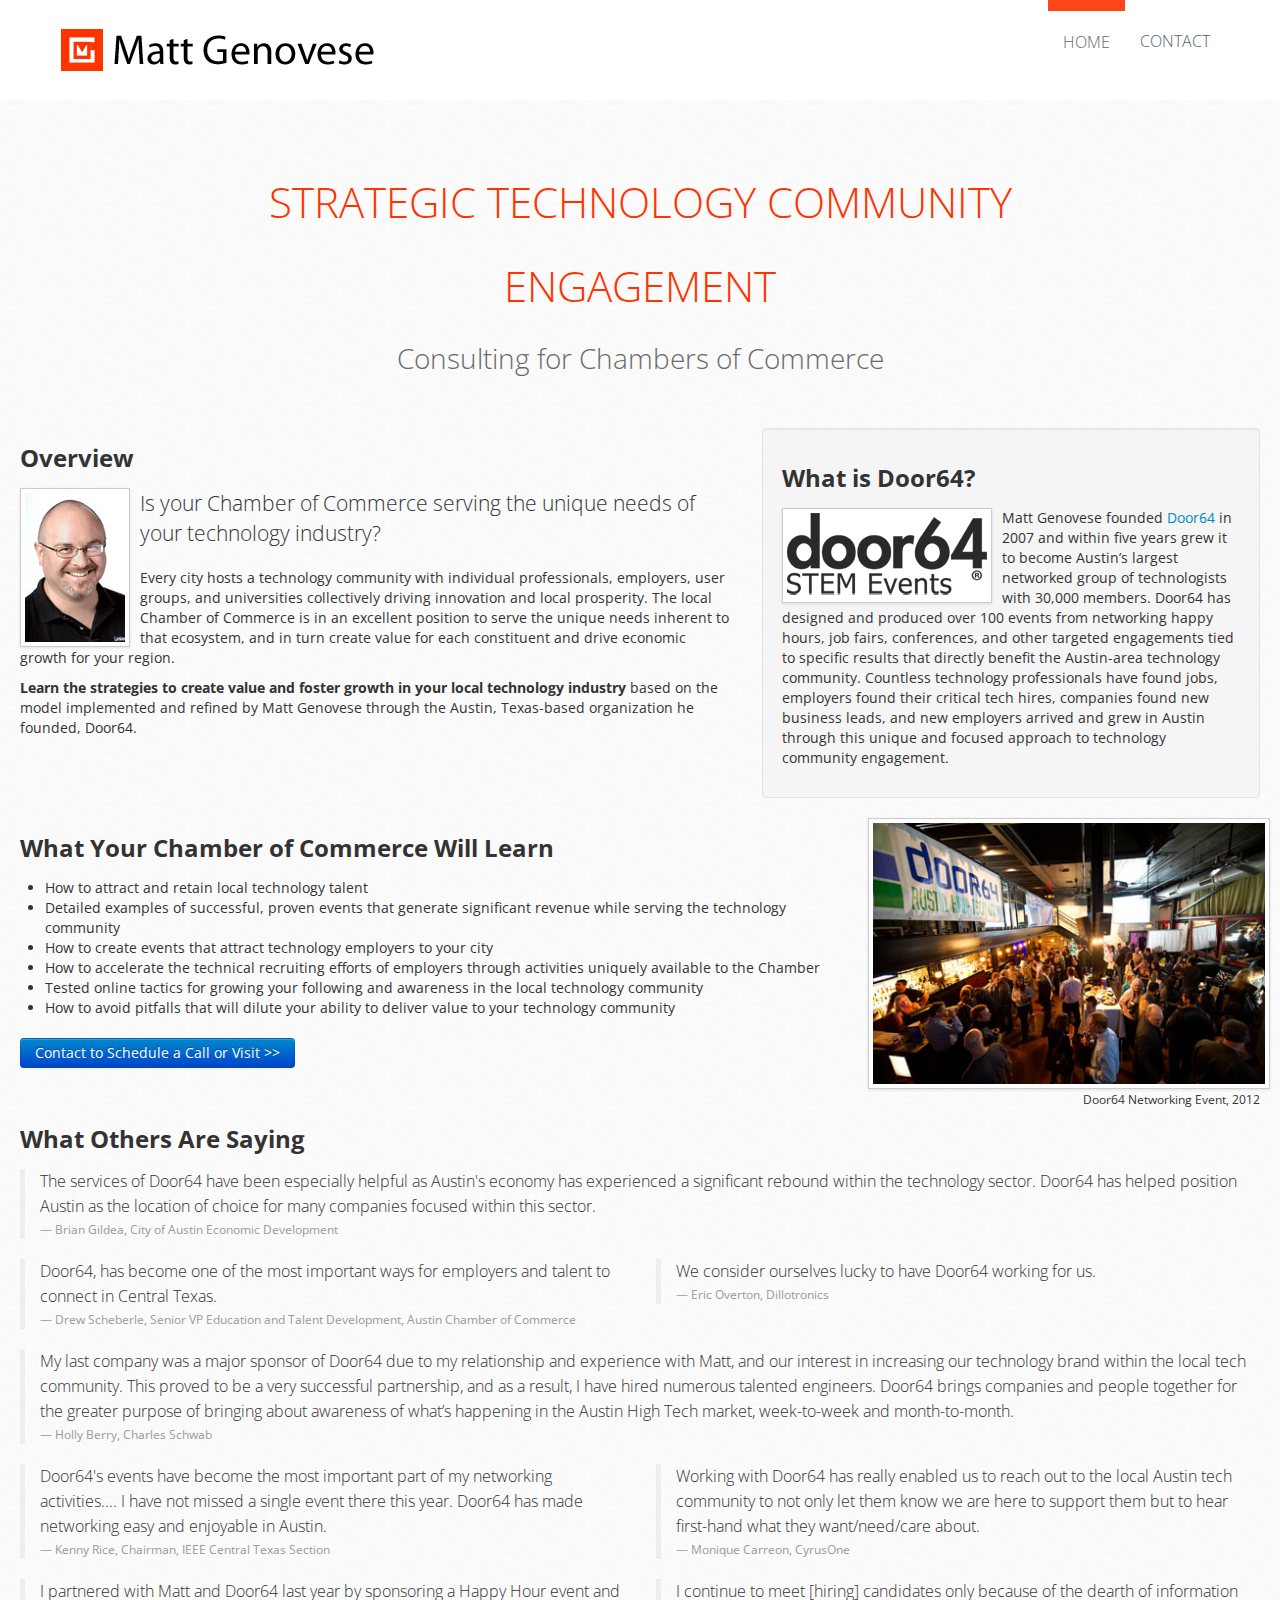
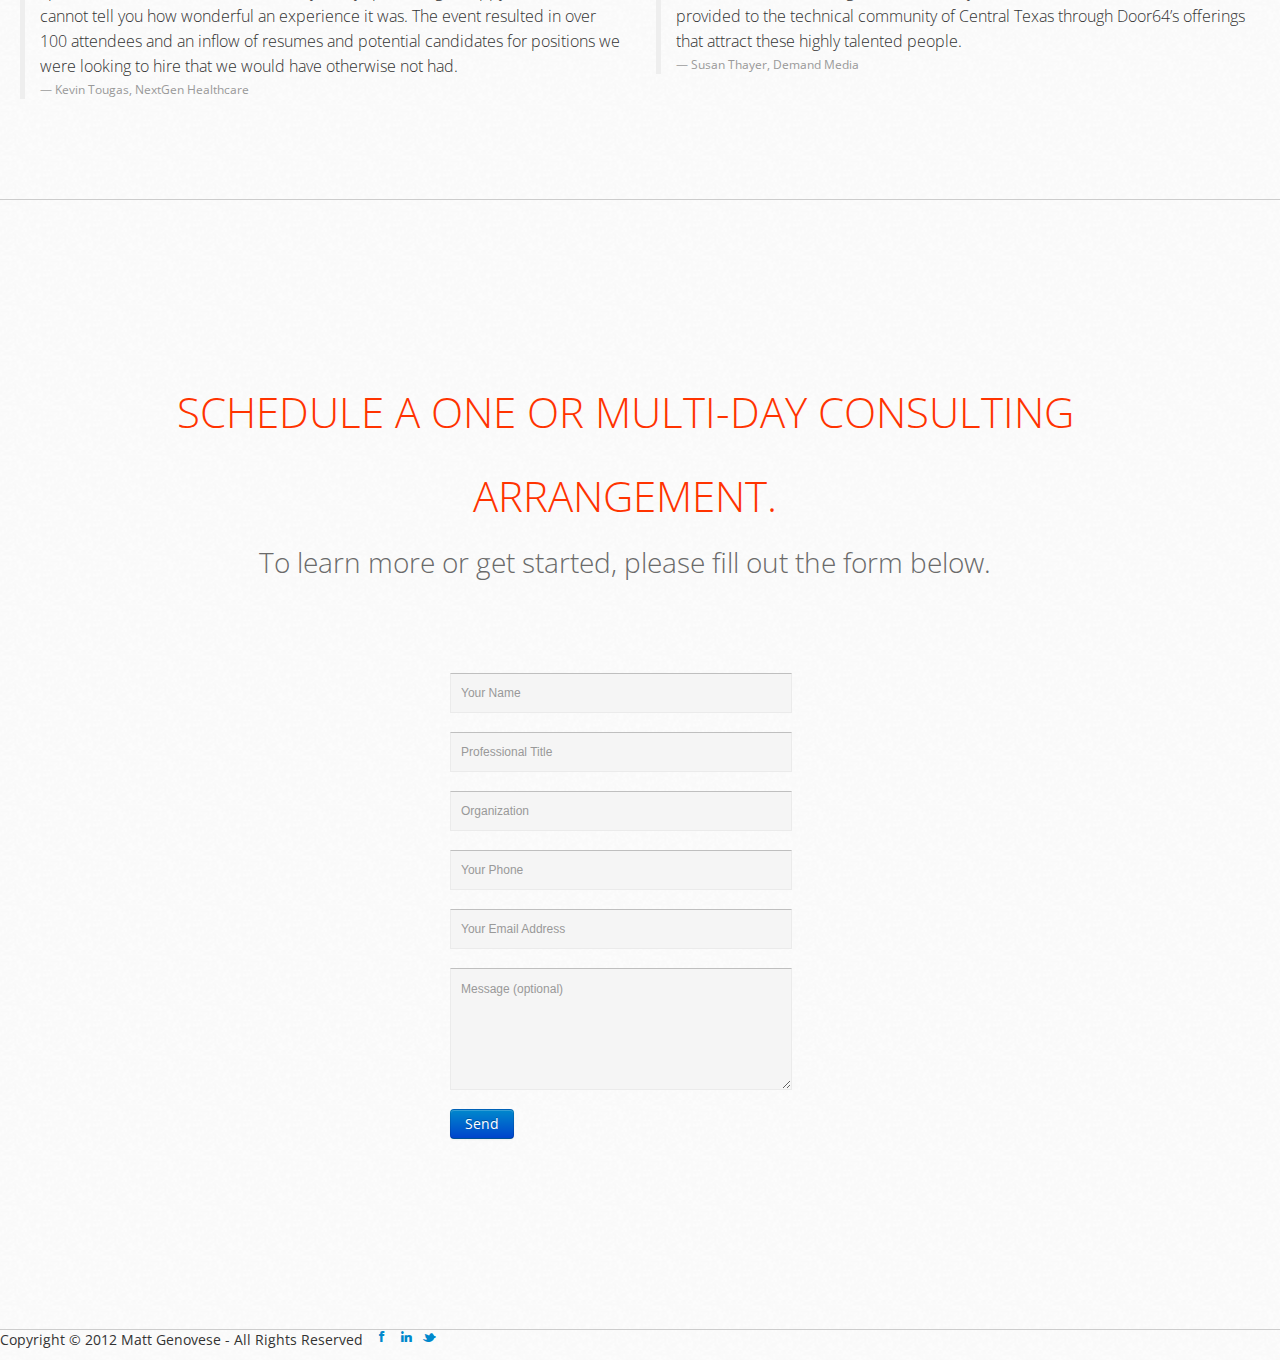
==== chamber-of-commerce-consulting.html @ 47b4c805 "Checking in all files" ====
<!DOCTYPE html>
<html lang="en">
  <head>
    <meta charset="utf-8">
    <title>Chamber of Commerce Consulting on Technology Engagement</title>
    <meta name="viewport" content="width=device-width, initial-scale=1.0">
    <meta name="description" content="Boost your Chamber of Commerce's engagement in your technology community, better serve local employers, and increase your annual revenue.">
    <meta name="author" content="Matt Genovese">
    <meta name="keywords" content="Chamber of Commerce, Consulting, Technology, Community, Speaker, Speaking">

    <!-- Le styles -->
    <link href="css/bootstrap.css" rel="stylesheet">
    <link href="css/bootstrap-responsive.css" rel="stylesheet">
    <link href="css/m-styles.min.css" rel="stylesheet">
    <link href="css/m-forms.min.css" rel="stylesheet">
    <link href="css/m-buttons.css" rel="stylesheet">
    <link href="css/custom.css" rel="stylesheet">
    <link href="css/jquery.fancybox-1.3.4.css" rel="stylesheet">  
    
    <link href='http://fonts.googleapis.com/css?family=Open+Sans:400,300' rel='stylesheet' type='text/css'>
    <link href='http://fonts.googleapis.com/css?family=Varela+Round' rel='stylesheet' type='text/css'>

    <link rel="stylesheet" href="/css/font-awesome.css">

    <!-- Le HTML5 shim, for IE6-8 support of HTML5 elements -->
    <!--[if lt IE 9]>
      <script src="http://html5shim.googlecode.com/svn/trunk/html5.js"></script>
    <![endif]-->

    <!--[if !IE]><!-->
        <link rel="stylesheet" href="css/not-ie.css" />
    <!--<![endif]-->

    <!-- Le fav and touch icons -->
    <link rel="shortcut icon" href="ico/favicon.ico">
    <link rel="apple-touch-icon-precomposed" sizes="144x144" href="ico/apple-touch-icon-144-precomposed.png">
    <link rel="apple-touch-icon-precomposed" sizes="114x114" href="ico/apple-touch-icon-114-precomposed.png">
    <link rel="apple-touch-icon-precomposed" sizes="72x72" href="ico/apple-touch-icon-72-precomposed.png">
    <link rel="apple-touch-icon-precomposed" href="ico/apple-touch-icon-57-precomposed.png">
  </head>

  <body id="home" data-spy="scroll" data-target=".navbar">

    <!-- HEADER CONTAINER -->


      <!-- CONTENT -->
   

<div class="row header">
   
  <!-- NAV --> 
  
<nav class="navbar navbar-fixed-top">
            <div class="navbar-inner">
                <div class="container">

                    <a class="btn btn-navbar m-btn blue" data-toggle="collapse" data-target=".nav-collapse">
                        <span class="icon-bar"></span>
                        <span class="icon-bar"></span>
                        <span class="icon-bar"></span>
                    </a>


                    <h1 class="brand">
                        <a href="index.html">
                            <img src="img/bootmetrologo.png" alt="Strategic Technology Community Engagement for Chambers of Commerce | Matt Genovese">
                        </a>                            
                    </h1>

                    <div class="nav-collapse">
                        <ul class="nav pull-right">
                          <li><a href="#home" class="anchorLink">Home</a></li>
                          <li><a href="#contact" class="anchorLink">Contact</a></li>
                        </ul>
                    </div>
            
                </div>
            </div>
        </nav>
  </div>



<!-- Start Section -->
        <div class="row-fluid section" id="about" style="margin-top:0px;">
          <div class="container-fluid"> 
            <div class="explain">

              <h2>Strategic Technology Community Engagement</h2>
              <p class="intro">Consulting for Chambers of Commerce</p>
              <div class="row-fluid"> 
              <div class="span7">
                <h3>Overview</h3>

                <img class="img-polaroid" style="float: left; margin-right: 10px;" src="/files/headshot_100w.jpg"/>
                <p class="lead">Is your Chamber of Commerce serving the unique needs of your technology industry?</p>
                <p>Every city hosts a technology community with individual professionals, employers, user groups, and universities collectively driving innovation and local prosperity. The local Chamber of Commerce is in an excellent position to serve the unique needs inherent to that ecosystem, and in turn create value for each constituent and drive economic growth for your region.</p>
                <p><strong>Learn the strategies to create value and foster growth in your local technology industry</strong> based on the model implemented and refined by Matt Genovese through the Austin, Texas-based organization he founded, Door64.</p>
                <div style="clear:both;"></div>
              </div>
              <div class="well span5">
                <h3>What is Door64?</h3>
                <a href="http://door64.com" target="_blank"><img class="img-polaroid" style="float: left; margin-right: 10px;" src="/files/door64_200w.png" alt="Door64 STEM Events"/></a>
                <p>Matt Genovese founded <a href="http://door64.com" target="_blank">Door64</a> in 2007 and within five years grew it to become Austin’s largest networked group of technologists with 30,000 members.  Door64 has designed and produced over 100 events from networking happy hours, job fairs, conferences, and other targeted engagements tied to specific results that directly benefit the Austin-area technology community.  Countless technology professionals have found jobs, employers found their critical tech hires, companies found new business leads, and new employers arrived and grew in Austin through this unique and focused approach to technology community engagement.</p>
              <div style="clear:both;"></div>
              </div>
              </div>

              <div class="row-fluid"> 
              <div class="span8">
                <h3>What Your Chamber of Commerce Will Learn</h3>
                <p>
                <ul>
                  <li>How to attract and retain local technology talent</li>
                  <li>Detailed examples of successful, proven events that generate significant revenue while serving the technology community</li>
                  <li>How to create events that attract technology employers to your city</li>
                  <li>How to accelerate the technical recruiting efforts of employers through activities uniquely available to the Chamber</li>
                  <li>Tested online tactics for growing your following and awareness in the local technology community</li>
                  <li>How to avoid pitfalls that will dilute your ability to deliver value to your technology community</li>
                </ul>
                </p>

                <p style="margin-top: 20px;">
                  <a class="btn btn-primary" href="#contact">Contact to Schedule a Call or Visit >></a>
                </p>


              </div>

              <div class="span4">
                <img class="img-polaroid" src="/files/hh1_400w.jpg"/>
                <small class="pull-right">Door64 Networking Event, 2012</small>
              </div>
              </div><!--Row Fluid--> 
              
              <h3>What Others Are Saying</h3>

              <div class="row-fluid">
              <div class="span12">
                 <blockquote><p>The services of Door64 have been especially helpful as Austin's economy has experienced a significant rebound within the technology sector. Door64 has helped position Austin as the location of choice for many companies focused within this sector.</p>
                <small>Brian Gildea, City of Austin Economic Development</small>
              </blockquote>
              </div>
              </div><!--Row Fluid-->

              <div class="row-fluid"> 
              <div class="span6">
                <blockquote><p>Door64, has become one of the most important ways for employers and talent to connect in Central Texas.</p>
                <small>Drew Scheberle, Senior VP Education and Talent Development, Austin Chamber of Commerce</small>
                </blockquote>
              </div>
              <div class="span6">
                <blockquote><p>We consider ourselves lucky to have Door64 working for us.</p>
                <small>Eric Overton, Dillotronics</small>
                </blockquote>
              </div>
              </div><!--Row Fluid--> 

              <div class="row-fluid">
              <div class="span12">
                <blockquote>
                <p>My last company was a major sponsor of Door64 due to my relationship and experience with Matt, and our interest in increasing our technology brand within the local tech community. This proved to be a very successful partnership, and as a result, I have hired numerous talented engineers. Door64 brings companies and people together for the greater purpose of bringing about awareness of what’s happening in the Austin High Tech market, week-to-week and month-to-month.</p>
                <small>Holly Berry,  Charles Schwab</small>
                </blockquote>
              </div>
              </div><!--Row Fluid-->

              <div class="row-fluid">
              <div class="span6">
                <blockquote>
                <p>Door64's events have become the most important part of my networking activities....  I have not missed a single event there this year.  Door64 has made networking easy and enjoyable in Austin.</p>          
                <small>Kenny Rice, Chairman, IEEE Central Texas Section</small>
                </blockquote>
              </div>
              <div class="span6"> 
                <blockquote>
                <p>Working with Door64 has really enabled us to reach out to the local Austin tech community to not only let them know we are here to support them but to hear first-hand what they want/need/care about.</p>
                <small>Monique Carreon, CyrusOne</small> 
                </blockquote>
              </div>
              </div><!--Row Fluid-->
               
              <div class="row-fluid">
              <div class="span6">
                <blockquote>
                <p>I partnered with Matt and Door64 last year by sponsoring a Happy Hour event and cannot tell you how wonderful an experience it was.  The event resulted in over 100 attendees and an inflow of resumes and potential candidates for positions we were looking to hire that we would have otherwise not had.</p>
                <small>Kevin Tougas, NextGen Healthcare</small>
                </blockquote>
              </div>
              <div class="span6">
                <blockquote>
                <p>I continue to meet [hiring] candidates only because of the dearth of information provided to the technical community of Central Texas through Door64’s offerings that attract these highly talented people.</p>
                <small>Susan Thayer, Demand Media</small>
                </blockquote>
              </div>
              </div><!--Row Fluid-->
 
          </div>
        </div>
      </div>
            
    <!-- CONTACT -->

     <div class="row section" id="contact">
    <!-- MAP ############################################### -->
    
    <div>  
    <div class="container">
      <h2>Schedule a one or multi-day consulting arrangement.</h2>
      <p class="intro">To learn more or get started, please fill out the form below.</p>
    </div>
    
    </div> <!-- /contact -->  

    <!-- /MAP ############################################### -->
    <div id="form">
    
      <div class="container" style="width: 350px; margin-left:auto; margin-right:auto;">
    
        <div class="row">        
            <div class="span8" >
            <!--<h3>Please fill out the form below.</h3>-->
            <!--<p>You will be contacted shortly to discuss.</p>-->
            
    
            <form id="contact-form" name="htmlform" method="post" action="html_chamber_contact.php">
                               
            <fieldset>
            <div class="row"> 
                        <div class="holder span8"><div class="message"><div class="top"></div>
                        <div class="contents"><div id="alert"></div></div>
                        <div class="bottom"></div></div></div>
                        <div class="field span8">
                          <div class="IElabel"><small>Your Name</small></div>
                          <input type="text" value="" class="input-text m-wrap m-ctrl-large" id="name" name="name" placeholder="Your Name"/></div>
                        <div class="field span8">
                          <div class="IElabel"><small>Professional Title</small></div>
                          <input type="text" value="" class="input-text m-wrap m-ctrl-large" id="title" name="title" placeholder="Professional Title"/></div>
                        <div class="field span8">
                          <div class="IElabel"><small>Organization</small></div>
                          <input type="text" value="" class="input-text m-wrap m-ctrl-large" id="org" name="org" placeholder="Organization"/></div>
                        <div class="field span8">
                          <div class="IElabel"><small>Your Phone</small></div>
                          <input type="text" value="" class="input-text m-wrap m-ctrl-large" id="phone" name="phone" placeholder="Your Phone"/></div>
                        <div class="field span8">
                          <div class="IElabel"><small>Your Email Address</small></div>
                          <input type="text" value="" class="input-text m-wrap m-ctrl-large" id="email" name="email"  placeholder="Your Email Address" />
                        </div>
                        <div class="field span8">
                        <div class="IElabel"><small>Message (optional)</small></div>
                        <textarea placeholder="Message (optional)" class="input-textarea m-wrap m-ctrl-large" id="message" name="message"></textarea>
                        </div>
                        <input type="text" value="" id="phone_alt" name="phone_alt" style="display:none;" />
                        <div class="field span8">
                        <input type="submit" class="btn btn-primary" value="Send" /></div>
                      </div>
                    </fieldset>
                    </form>
          </div>
         
<!-- 
          <div class="span3 offset1" >
            <h3>Contact info</h3>

              <p>121 North Avenue<br>
                Burlington, VT<br>
                05454
                Phone: (123) 456-7890<br>
                Fax: (123) 456-7890<br>
                Email: email@address.com<br>
                Web: companyname.com</p>
            
          </div>
-->
          
          
        </div>    
    
             
      </div> <!-- /container -->
    
    </div> <!-- /form  -->  

    <!-- /CONTACT FORM  ############################################### -->

  </div> <!-- /container -->

<footer class="footer">
<p>Copyright &copy; 2012 Matt Genovese - All Rights Reserved &nbsp;&nbsp;
  <a href="http://facebook.com/mgenovese" target="_blank"><i class="icon-facebook "></i></a>&nbsp;
  <a href="http://www.linkedin.com/in//mgenovese" target="_blank"><i class="icon-linkedin"></i></a>&nbsp;
  <a href="http://twitter.com/mgenovese" target="_blank"><i class="icon-twitter"></i></a>&nbsp;
</p>
</footer>

    
<script type="text/javascript">

  var _gaq = _gaq || [];
  _gaq.push(['_setAccount', 'UA-36512332-1']);
  _gaq.push(['_trackPageview']);

  (function() {
    var ga = document.createElement('script'); ga.type = 'text/javascript'; ga.async = true;
    ga.src = ('https:' == document.location.protocol ? 'https://ssl' : 'http://www') + '.google-analytics.com/ga.js';
    var s = document.getElementsByTagName('script')[0]; s.parentNode.insertBefore(ga, s);
  })();

</script>

</body>


  <!-- Le javascript
    ================================================== -->
    <!-- Placed at the end of the document so the pages load faster -->


  <script src="js/jquery.js"></script>
  
  <script src="js/jquery.mousewheel-3.0.4.pack.js"></script>
  <script src="js/jquery.gmap.js"></script>
  <script type="text/javascript" src="http://maps.google.com/maps/api/js?sensor=false"></script>
  <script src="js/jquery.form.js"></script>   
  <script src="js/custom.js"></script>
  <script src="js/jquery.isotope.min.js"></script> 
  <script src="js/bootstrap-scrollspy.js"></script>
  <script src="js/anchor.js" type="text/javascript"></script>
  <script src="js/bootstrap.js"></script>



     <!-- MAP -->

   <script type="text/javascript">
  $(document).ready(function(){
    $("#map").gMap({ controls: false,
                      scrollwheel: false,
                          draggable: true,
                      markers: [{ latitude: 44.47698,
                                  longitude: 1006.8,
                                  icon: { image: "img/pin.png",
                                          iconsize: [32, 47],
                                          iconanchor: [32,47],
                                          infowindowanchor: [12, 0] } }
                                ],
                      icon: { image: "img/pin.png", 
                              iconsize: [26, 46],
                              iconanchor: [12, 46],
                              infowindowanchor: [12, 0] },
                      latitude: 44.47698,
                      longitude: 1006.8,
                      zoom: 15, });
  });
  </script>
</html>
---- css/m-styles.min.css ----
/*!
 * CSS3 Microsoft Metro Buttons
 * Inspired by Tim O'Donnell's CSS3 Google Buttons, Twitter Bootstrap, and Microsoft. Icons from glyphicons.com and Syncfusion's Metro Studio.
 * I do not claim ownership on the origin of design and icons.
 * Built by Ace Subido (http://github.com/ace-subido)
 */article,aside,details,figcaption,figure,footer,header,hgroup,nav,section{display:block}audio,canvas,video{display:inline-block;*display:inline;*zoom:1}audio:not([controls]){display:none}html{font-size:100%;-webkit-text-size-adjust:100%;-ms-text-size-adjust:100%}a:focus{outline:thin dotted;outline:5px auto -webkit-focus-ring-color;outline-offset:-2px}a:hover,a:active{outline:0}sub,sup{position:relative;font-size:75%;line-height:0;vertical-align:baseline}sup{top:-0.5em}sub{bottom:-0.25em}img{max-width:100%;height:auto;border:0;-ms-interpolation-mode:bicubic}button,input,select,textarea{margin:0;font-size:100%}button,input{*overflow:visible;line-height:normal}button::-moz-focus-inner,input::-moz-focus-inner{padding:0;border:0}button,input[type="button"],input[type="reset"],input[type="submit"]{cursor:pointer;-webkit-appearance:button;-moz-appearance:none}@-moz-document url-prefix(){button,input[type="button"],input[type="reset"],input[type="submit"]{cursor:pointer;padding:6px 14px}}input[type="search"]{-webkit-appearance:textfield;-webkit-box-sizing:content-box;-moz-box-sizing:content-box;box-sizing:content-box}input[type="search"]::-webkit-search-decoration,input[type="search"]::-webkit-search-cancel-button{-webkit-appearance:none}textarea{overflow:auto;vertical-align:top}.dropdown{position:relative}.dropdown-toggle{*margin-bottom:-3px}.dropdown-toggle:active,.open .dropdown-toggle{outline:0}.caret{display:inline-block;width:0;height:0;text-indent:-99999px;*text-indent:0;vertical-align:top;margin-top:5px;margin-left:2px;margin-right:2px;border-left:4px solid transparent;border-right:4px solid transparent;border-top:4px solid black;opacity:.5;filter:alpha(opacity=50);content:"\2193"}.caret.white{border-left:4px solid transparent;border-right:4px solid transparent;border-top:4px solid white;opacity:.95;filter:alpha(opacity=95)}.dropdown .caret{margin-top:8px;margin-left:2px}.dropdown:hover .caret,.open.dropdown .caret{opacity:1;filter:alpha(opacity=100)}.m-dropdown-menu{position:absolute;top:98%;left:0;z-index:1000;float:left;display:none;min-width:225px;max-width:225px;padding:0 0 6px 0;margin:0;list-style:none;background-color:white;-webkit-box-shadow:0 1px 8px rgba(0,0,0,0.1);-moz-box-shadow:0 1px 8px rgba(0,0,0,0.1);box-shadow:0 1px 8px rgba(0,0,0,0.1);font-size:14px;font-family:"Segoe UI",Helvetica,Arial,sans-serif;border:1px solid #eee}.m-dropdown-menu.bottom-up{top:auto;bottom:100%;margin-bottom:2px}.m-dropdown-menu .divider{border-top:1px solid #ebebeb;margin-top:9px;margin-bottom:10px;padding:0;cursor:default}.m-dropdown-menu a{position:relative;padding:6px 0 6px 30px;color:#333;text-decoration:none;display:block;clear:both;font-weight:normal;line-height:18px;white-space:nowrap}.m-dropdown-menu a [class^="icon-"]{position:absolute;left:7px;top:9px}.m-dropdown-menu li>a:hover,.m-dropdown-menu .active>a,.m-dropdown-menu .active>a:hover{text-decoration:none;background-color:#eee}.dropdown.open{*z-index:1000}.dropdown.open .dropdown-toggle{color:#08c;background:#ccc;background:rgba(0,0,0,0.3)}.dropdown.open .m-dropdown-menu{display:block}.m-btn{position:relative;display:inline-block;overflow:visible;margin:0;padding:10px 14px;margin-top:8px;cursor:pointer;outline:0;border:0;background-color:#eee;background-image:-moz-linear-gradient(top,#eee,#eee);background-image:-ms-linear-gradient(top,#eee,#eee);background-image:-webkit-gradient(linear,0 0,0 100%,from(#eee),to(#eee));background-image:-webkit-linear-gradient(top,#eee,#eee);background-image:-o-linear-gradient(top,#eee,#eee);background-image:linear-gradient(top,#eee,#eee);background-repeat:repeat-x;filter:progid:DXImageTransform.Microsoft.gradient(startColorstr='#eeeeee',endColorstr='#eeeeee',GradientType=0);-webkit-background-clip:padding;-moz-background-clip:padding;background-clip:padding;zoom:1;z-index:1;*display:inline;font-family:"Segoe UI",Helvetica,Arial,sans-serif;font-size:14px;line-height:14px;color:#333;min-width:42px;text-shadow:#fff 0 1px 0;text-align:center;text-decoration:none;white-space:nowrap;vertical-align:inherit}.m-btn:hover,.m-btn:focus,.m-btn:active,.m-btn.active{color:#333;text-decoration:none;background-color:#dcdcdc;background-image:-moz-linear-gradient(top,#dcdcdc,#dcdcdc);background-image:-ms-linear-gradient(top,#dcdcdc,#dcdcdc);background-image:-webkit-gradient(linear,0 0,0 100%,from(#dcdcdc),to(#dcdcdc));background-image:-webkit-linear-gradient(top,#dcdcdc,#dcdcdc);background-image:-o-linear-gradient(top,#dcdcdc,#dcdcdc);background-image:linear-gradient(top,#dcdcdc,#dcdcdc);background-repeat:repeat-x;filter:progid:DXImageTransform.Microsoft.gradient(startColorstr='#dcdcdc',endColorstr='#dcdcdc',GradientType=0);z-index:100;outline:0}.m-btn:active,.m-btn.active{background-color:#eee;background-image:-moz-linear-gradient(top,#eee,#dcdcdc);background-image:-ms-linear-gradient(top,#eee,#dcdcdc);background-image:-webkit-gradient(linear,0 0,0 100%,from(#eee),to(#dcdcdc));background-image:-webkit-linear-gradient(top,#eee,#dcdcdc);background-image:-o-linear-gradient(top,#eee,#dcdcdc);background-image:linear-gradient(top,#eee,#dcdcdc);background-repeat:repeat-x;-webkit-box-shadow:inset 0 1px 8px rgba(0,0,0,0.25);-moz-box-shadow:inset 0 1px 8px rgba(0,0,0,0.25);box-shadow:inset 0 1px 8px rgba(0,0,0,0.25);filter:progid:DXImageTransform.Microsoft.gradient(startColorstr='#eeeeee',endColorstr='#dcdcdc',GradientType=0)}.m-btn:focus{border-color:#4d90fe}.m-btn::-moz-focus-inner{padding:0;border:0}.m-btn.red-stripe{border-left:3px solid #d84a38}.m-btn.blue-stripe{border-left:3px solid #4d90fe}.m-btn.purple-stripe{border-left:3px solid #852b99}.m-btn.green-stripe{border-left:3px solid #35aa47}.m-btn.red:active,.m-btn.red.active,.m-btn.red.disabled,.m-btn.red[disabled],.m-btn.blue:active,.m-btn.blue.active,.m-btn.blue.disabled,.m-btn.blue[disabled],.m-btn.purple:active,.m-btn.purple.active,.m-btn.purple.disabled,.m-btn.purple[disabled],.m-btn.green:active,.m-btn.green.active,.m-btn.green.disabled,.m-btn.green[disabled]{-webkit-box-shadow:inset 0 1px 8px rgba(0,0,0,0.25);-moz-box-shadow:inset 0 1px 8px rgba(0,0,0,0.25);box-shadow:inset 0 1px 8px rgba(0,0,0,0.25);color:white!important}.m-btn.red.disabled,.m-btn.red[disabled],.m-btn.blue.disabled,.m-btn.blue[disabled],.m-btn.purple.disabled,.m-btn.purple[disabled],.m-btn.green.disabled,.m-btn.green[disabled]{opacity:.7}.m-btn.red{color:white;text-shadow:none;background-color:#d84a38;background-image:-moz-linear-gradient(top,#dd4b39,#d14836);background-image:-ms-linear-gradient(top,#dd4b39,#d14836);background-image:-webkit-gradient(linear,0 0,0 100%,from(#dd4b39),to(#d14836));background-image:-webkit-linear-gradient(top,#dd4b39,#d14836);background-image:-o-linear-gradient(top,#dd4b39,#d14836);background-image:linear-gradient(top,#dd4b39,#d14836);background-repeat:repeat-x;filter:progid:DXImageTransform.Microsoft.gradient(startColorstr='#dd4b39',endColorstr='#d14836',GradientType=0)}.m-btn.red:hover,.m-btn.red:focus,.m-btn.red:active,.m-btn.red.active,.m-btn.red[disabled],.m-btn.red.disabled{background-color:#c53727;background-image:-moz-linear-gradient(top,#c53727,#c53727);background-image:-ms-linear-gradient(top,#c53727,#c53727);background-image:-webkit-gradient(linear,0 0,0 100%,from(#c53727),to(#c53727));background-image:-webkit-linear-gradient(top,#c53727,#c53727);background-image:-o-linear-gradient(top,#c53727,#c53727);background-image:linear-gradient(top,#c53727,#c53727);background-repeat:repeat-x;filter:progid:DXImageTransform.Microsoft.gradient(startColorstr='#c53727',endColorstr='#c53727',GradientType=0)}.m-btn.red:active,.m-btn.red.active{background-color:#dd4b39;background-image:-moz-linear-gradient(top,#dd4b39,#c53727);background-image:-ms-linear-gradient(top,#dd4b39,#c53727);background-image:-webkit-gradient(linear,0 0,0 100%,from(#dd4b39),to(#c53727));background-image:-webkit-linear-gradient(top,#dd4b39,#c53727);background-image:-o-lineark-gradient(top,#dd4b39,#c53727);background-image:linear-gradient(top,#dd4b39,#c53727);background-repeat:repeat-x;filter:progid:DXImageTransform.Microsoft.gradient(startColorstr='#dd4b39',endColorstr='#c53727',GradientType=0)}.m-btn.blue{color:white;text-shadow:none;background-color:#4d90fe;background-image:-moz-linear-gradient(top,#4d90fe,#4787ed);background-image:-ms-linear-gradient(top,#4d90fe,#4787ed);background-image:-webkit-gradient(linear,0 0,0 100%,from(#4d90fe),to(#4787ed));background-image:-webkit-linear-gradient(top,#4d90fe,#4787ed);background-image:-o-linear-gradient(top,#4d90fe,#4787ed);background-image:linear-gradient(top,#4d90fe,#4787ed);background-repeat:repeat-x;filter:progid:DXImageTransform.Microsoft.gradient(startColorstr='#4d90fe',endColorstr='#4787ed',GradientType=0)}.m-btn.blue:hover,.m-btn.blue:focus,.m-btn.blue:active,.m-btn.blue.active,.m-btn.blue[disabled],.m-btn.blue.disabled{background-color:#0072bb;background-image:-moz-linear-gradient(top,#0072bb,#0072bb);background-image:-ms-linear-gradient(top,#0072bb,#0072bb);background-image:-webkit-gradient(linear,0 0,0 100%,from(#0072bb),to(#0072bb));background-image:-webkit-linear-gradient(top,#0072bb,#0072bb);background-image:-o-linear-gradient(top,#0072bb,#0072bb);background-image:linear-gradient(top,#0072bb,#0072bb);background-repeat:repeat-x;filter:progid:DXImageTransform.Microsoft.gradient(startColorstr='#0072bb',endColorstr='#0072bb',GradientType=0)}.m-btn.blue:active,.m-btn.blue.active{background-color:#4d90fe;background-image:-moz-linear-gradient(top,#4d90fe,#0072bb);background-image:-ms-linear-gradient(top,#4d90fe,#0072bb);background-image:-webkit-gradient(linear,0 0,0 100%,from(#4d90fe),to(#0072bb));background-image:-webkit-linear-gradient(top,#4d90fe,#0072bb);background-image:-o-linear-gradient(top,#4d90fe,#0072bb);background-image:linear-gradient(top,#4d90fe,#0072bb);background-repeat:repeat-x;filter:progid:DXImageTransform.Microsoft.gradient(startColorstr='#4d90fe',endColorstr='#0072bb',GradientType=0)}.m-btn.green{color:white;text-shadow:none;background-color:#35aa47;background-image:-moz-linear-gradient(top,#35aa47,#35aa47);background-image:-ms-linear-gradient(top,#35aa47,#35aa47);background-image:-webkit-gradient(linear,0 0,0 100%,from(#35aa47),to(#35aa47));background-image:-webkit-linear-gradient(top,#35aa47,#35aa47);background-image:-o-linear-gradient(top,#35aa47,#35aa47);background-image:linear-gradient(top,#35aa47,#35aa47);background-repeat:repeat-x;filter:progid:DXImageTransform.Microsoft.gradient(startColorstr='#35aa47',endColorstr='#35aa47',GradientType=0)}.m-btn.green:hover,.m-btn.green:focus,.m-btn.green:active,.m-btn.green.active,.m-btn.green.disabled,.m-btn.green[disabled]{background-color:#1d943b;background-image:-moz-linear-gradient(top,#1d943b,#1d943b);background-image:-ms-linear-gradient(top,#1d943b,#1d943b);background-image:-webkit-gradient(linear,0 0,0 100%,from(#1d943b),to(#1d943b));background-image:-webkit-linear-gradient(top,#1d943b,#1d943b);background-image:-o-linear-gradient(top,#1d943b,#1d943b);background-image:linear-gradient(top,#1d943b,#1d943b);background-repeat:repeat-x;filter:progid:DXImageTransform.Microsoft.gradient(startColorstr='#1d943b',endColorstr='#1d943b',GradientType=0)}.m-btn.green:active,.m-btn.green.active{background-color:#35aa47;background-image:-moz-linear-gradient(top,#35aa47,#1d943b);background-image:-ms-linear-gradient(top,#35aa47,#1d943b);background-image:-webkit-gradient(linear,0 0,0 100%,from(#35aa47),to(#1d943b));background-image:-webkit-linear-gradient(top,#35aa47,#1d943b);background-image:-o-linear-gradient(top,#35aa47,#1d943b);background-image:linear-gradient(top,#35aa47,#1d943b);background-repeat:repeat-x;filter:progid:DXImageTransform.Microsoft.gradient(startColorstr='#35aa47',endColorstr='#1d943b',GradientType=0)}.m-btn.purple{color:white;text-shadow:none;background-color:#852b99;background-image:-moz-linear-gradient(top,#852b99,#852b99);background-image:-ms-linear-gradient(top,#852b99,#852b99);background-image:-webkit-gradient(linear,0 0,0 100%,from(#852b99),to(#852b99));background-image:-webkit-linear-gradient(top,#852b99,#852b99);background-image:-o-linear-gradient(top,#852b99,#852b99);background-image:linear-gradient(top,#852b99,#852b99);background-repeat:repeat-x;filter:progid:DXImageTransform.Microsoft.gradient(startColorstr='#852b99',endColorstr='#852b99',GradientType=0)}.m-btn.purple:hover,.m-btn.purple:focus,.m-btn.purple:active,.m-btn.purple.active,.m-btn.purple.disabled,.m-btn.purple[disabled]{background-color:#6d1b81;background-image:-moz-linear-gradient(top,#6d1b81,#6d1b81);background-image:-ms-linear-gradient(top,#6d1b81,#6d1b81);background-image:-webkit-gradient(linear,0 0,0 100%,from(#6d1b81),to(#6d1b81));background-image:-webkit-linear-gradient(top,#6d1b81,#6d1b81);background-image:-o-linear-gradient(top,#6d1b81,#6d1b81);background-image:linear-gradient(top,#6d1b81,#6d1b81);background-repeat:repeat-x;filter:progid:DXImageTransform.Microsoft.gradient(startColorstr='#6d1b81',endColorstr='#6d1b81',GradientType=0)}.m-btn.purple:active,.m-btn.purple.active{background-color:#35aa47;background-image:-moz-linear-gradient(top,#852b99,#6d1b81);background-image:-ms-linear-gradient(top,#852b99,#6d1b81);background-image:-webkit-gradient(linear,0 0,0 100%,from(#852b99),to(#6d1b81));background-image:-webkit-linear-gradient(top,#852b99,#6d1b81);background-image:-o-linear-gradient(top,#852b99,#6d1b81);background-image:linear-gradient(top,#852b99,#6d1b81);background-repeat:repeat-x;filter:progid:DXImageTransform.Microsoft.gradient(startColorstr='#852b99',endColorstr='#6d1b81',GradientType=0)}.sm{font-size:11px}.mini{height:13px;font-size:11px;line-height:13px;padding:4px 10px}.big{height:38px;font-size:18px;line-height:38px;padding:20px 26px}.m-btn.disabled,.m-btn[disabled]{color:#999;background-color:#f5f5f5;background-image:-moz-linear-gradient(top,#eee,#ddd);background-image:-ms-linear-gradient(top,#eee,#ddd);background-image:-webkit-gradient(linear,0 0,0 100%,from(#eee),to(#ddd));background-image:-webkit-linear-gradient(top,#eee,#ddd);background-image:-o-linear-gradient(top,#eee,#ddd);background-image:linear-gradient(top,#eee,#ddd);background-repeat:repeat-x;filter:progid:DXImageTransform.Microsoft.gradient(startColorstr='#eeeeee',endColorstr='#dddddd',GradientType=0);cursor:default;-webkit-box-shadow:inset 0 1px 6px rgba(0,0,0,0.25);-moz-box-shadow:inset 0 1px 6px rgba(0,0,0,0.25);box-shadow:inset 0 1px 6px rgba(0,0,0,0.25)}.m-btn.icn-only{min-width:14px}.m-btn.bigicn-only{min-width:34px}.m-btn-group{position:relative;display:inline-block;list-style:none;padding:0;margin:0;zoom:1;*display:inline}.m-btn+.m-btn,.m-btn+.m-btn-group,.m-btn-group+.m-btn,.m-btn-group+.m-btn-group{margin-left:15px}.m-btn.dropdown-carettoggle{min-width:5px;height:18px;padding:8px}.m-btn.dropdown-carettoggle>.caret{margin-top:8px}.m-btn.caret:hover{opacity:1}.m-btn-group .m-btn{position:relative;float:left;margin-left:-1px;-webkit-border-radius:0;-moz-border-radius:0;border-radius:0}.m-btn-group .m-btn:first-child{margin-left:0}.m-btn-strip .m-btn,.m-btn-strip .m-btn-group{vertical-align:top}.m-btn-group.open{*z-index:1000}.m-btn-group.open .dropdown-carettoggle,.m-btn-group.open .dropdown-toggle{background-image:none;-webkit-box-shadow:inset 0 1px 6px rgba(0,0,0,0.2);-moz-box-shadow:inset 0 1px 6px rgba(0,0,0,0.2);box-shadow:inset 0 1px 6px rgba(0,0,0,0.2)}.m-btn-group.open .m-dropdown-menu{display:block;margin-top:1px}label.m-wrap,input.m-wrap,button.m-wrap,select.m-wrap,textarea.m-wrap{font-size:14px;font-weight:normal;line-height:20px}input.m-wrap,button.m-wrap,select.m-wrap,textarea.m-wrap{font-family:"Segoe UI","Helvetica Neue",Helvetica,Arial,sans-serif}label.m-wrap{display:block;margin-bottom:5px}select.m-wrap,textarea.m-wrap,input[type="text"].m-wrap,input[type="password"].m-wrap,input[type="datetime"].m-wrap,input[type="datetime-local"].m-wrap,input[type="date"].m-wrap,input[type="month"].m-wrap,input[type="time"].m-wrap,input[type="week"].m-wrap,input[type="number"].m-wrap,input[type="email"].m-wrap,input[type="url"].m-wrap,input[type="search"].m-wrap,input[type="tel"].m-wrap,input[type="color"].m-wrap,.m-uneditable-input{vertical-align:top;display:inline-block;height:20px;padding:6px 6px;margin-bottom:9px;margin-top:0;font-size:14px;line-height:20px;color:#333;background-color:#fff;border:1px solid #eee;-webkit-border-radius:0;-moz-border-radius:0;border-radius:0}input.m-wrap,textarea.m-wrap,.m-uneditable-input{width:206px}textarea.m-wrap{height:auto}textarea.m-wrap,input[type="text"].m-wrap,input[type="password"].m-wrap,input[type="datetime"].m-wrap,input[type="datetime-local"].m-wrap,input[type="date"].m-wrap,input[type="month"].m-wrap,input[type="time"].m-wrap,input[type="week"].m-wrap,input[type="number"].m-wrap,input[type="email"].m-wrap,input[type="url"].m-wrap,input[type="search"].m-wrap,input[type="tel"].m-wrap,input[type="color"].m-wrap,.m-uneditable-input{background-color:#fff;border:1px solid #eee;-webkit-box-shadow:none;-moz-box-shadow:none;box-shadow:none;-webkit-transition:border linear .2s,box-shadow linear .2s;-moz-transition:border linear .2s,box-shadow linear .2s;-o-transition:border linear .2s,box-shadow linear .2s;transition:border linear .2s,box-shadow linear .2s;-webkit-border-radius:0;-moz-border-radius:0;border-radius:0}textarea.m-wrap:focus,input[type="text"].m-wrap:focus,input[type="password"].m-wrap:focus,input[type="datetime"].m-wrap:focus,input[type="datetime-local"].m-wrap:focus,input[type="date"].m-wrap:focus,input[type="month"].m-wrap:focus,input[type="time"].m-wrap:focus,input[type="week"].m-wrap:focus,input[type="number"].m-wrap:focus,input[type="email"].m-wrap:focus,input[type="url"].m-wrap:focus,input[type="search"].m-wrap:focus,input[type="tel"].m-wrap:focus,input[type="color"].m-wrap:focus,.m-uneditable-input:focus{border-color:#111;outline:0;outline:thin dotted \9;-webkit-box-shadow:none;-moz-box-shadow:none;box-shadow:none}input[type="radio"].m-wrap,input[type="checkbox"].m-wrap{margin:4px 0 0;margin-top:1px \9;*margin-top:0;line-height:normal;cursor:pointer;-webkit-box-sizing:border-box;-moz-box-sizing:border-box;box-sizing:border-box}input[type="file"].m-wrap,input[type="image"].m-wrap,input[type="radio"].m-wrap,input[type="checkbox"].m-wrap{width:auto}select.m-wrap,input[type="file"].m-wrap{height:34px;*margin-top:4px;line-height:30px}select.m-wrap{width:220px;background-color:#fff;border:1px solid #aaa}select[multiple].m-wrap,select[size].m-wrap{height:auto}select.m-wrap:focus,input[type="file"].m-wrap:focus,input[type="radio"].m-wrap:focus,input[type="checkbox"].m-wrap:focus{outline:thin dotted #333;outline:5px auto -webkit-focus-ring-color;outline-offset:-2px}.m-uneditable-input,.m-uneditable-textarea{color:#999;cursor:default;background-color:#fafafa;border-color:#aaa;-webkit-box-shadow:none;-moz-box-shadow:none;box-shadow:none}.m-uneditable-input{overflow:hidden;white-space:nowrap}.m-uneditable-textarea{width:auto;height:auto}input.m-wrap:-moz-placeholder,textarea.m-wrap:-moz-placeholder{color:#999}input.m-wrap:-ms-input-placeholder,textarea.m-wrap:-ms-input-placeholder{color:#999}input.m-wrap::-webkit-input-placeholder,textarea.m-wrap::-webkit-input-placeholder{color:#999}.m-radio,.m-checkbox{min-height:18px;padding-left:18px}.m-radio input[type="radio"].m-wrap,.m-checkbox input[type="checkbox"].m-wrap{float:left;margin-left:-18px}.m-controls>.m-radio:first-child,.m-controls>.m-checkbox:first-child{padding-top:5px}.m-radio.inline,.m-checkbox.inline{display:inline-block;padding-top:5px;margin-bottom:0;vertical-align:middle}.m-radio.inline+.m-radio.inline,.m-checkbox.inline+.m-checkbox.inline{margin-left:10px}.m-ctrl-small{width:120px!important}.m-ctrl-medium{width:206px!important}.m-ctrl-large{width:320px!important}.m-ctrl-huge{width:480px!important;font-size:24px!important;line-height:36px!important;padding:22px 8px!important}input[class*="span"].m-wrap,select[class*="span"].m-wrap,textarea[class*="span"].m-wrap,.m-uneditable-input[class*="span"]{float:none;margin-left:0}.m-input-append input[class*="span"],.m-input-append .m-uneditable-input[class*="span"],.m-input-prepend input[class*="span"],.m-input-prepend .m-uneditable-input[class*="span"]{display:inline-block}input.m-wrap,textarea.m-wrap,.m-uneditable-input{margin-left:0}.m-input-prepend .add-on>[class^="icon-"]{margin-top:5px;margin-left:3px}.m-input-append .add-on>[class^="icon-"]{margin-top:5px;margin-left:0}input[disabled].m-wrap,select[disabled].m-wrap,textarea[disabled].m-wrap{cursor:not-allowed;background-color:#fafafa}input[readonly].m-wrap,select[readonly].m-wrap,textarea[readonly].m-wrap{cursor:default;background-color:#fafafa}input[type="radio"][disabled].m-wrap,input[type="checkbox"][disabled].m-wrap,input[type="radio"][readonly].m-wrap,input[type="checkbox"][readonly].m-wrap{background-color:transparent}input.m-wrap:focus:required:invalid,textarea.m-wrap:focus:required:invalid,select.m-wrap:focus:required:invalid{color:#b94a48;border-color:#444}input.m-wrap:focus:required:invalid:focus,textarea.m-wrap:focus:required:invalid:focus,select.m-wrap:focus:required:invalid:focus{border-color:#444}.m-input-append,.m-input-prepend{margin-bottom:5px;font-size:0;white-space:nowrap}.m-input-append input,.m-input-prepend input,.m-input-append select,.m-input-prepend select,.m-input-append .uneditable-input,.m-input-prepend .uneditable-input{position:relative;margin-bottom:0;*margin-left:0;font-size:14px;vertical-align:top;-webkit-border-radius:0;-moz-border-radius:0;border-radius:0}.m-input-append input:focus,.m-input-prepend input:focus,.m-input-append select:focus,.m-input-prepend select:focus,.m-input-append .m-uneditable-input:focus,.m-input-prepend .m-uneditable-input:focus{z-index:2}.m-input-append .add-on,.m-input-prepend .add-on{display:inline-block;width:auto;height:24px;min-width:16px;padding:4px 5px;font-size:14px;font-weight:normal;line-height:24px;text-align:center;text-shadow:0 1px 0 #fff;background-color:#ddd;border:1px solid #eee}.m-input-append .add-on,.m-input-prepend .add-on,.m-input-append .m-btn,.m-input-prepend .m-btn{vertical-align:top;-webkit-border-radius:0;-moz-border-radius:0;border-radius:0}.m-input-append .active,.m-input-prepend .active{background-color:#a9dba9;border-color:#46a546}.m-input-prepend .add-on,.m-input-prepend .m-btn{margin-top:0;margin-right:-1px}.m-input-prepend .add-on:first-child,.m-input-prepend .m-btn:first-child{-webkit-border-radius:0;-moz-border-radius:0;border-radius:0}.m-input-append input,.m-input-append select,.m-input-append .m-uneditable-input{-webkit-border-radius:0;-moz-border-radius:0;border-radius:0}.m-input-append .add-on,.m-input-append .m-btn{margin-left:-1px;margin-top:0}.m-input-append .add-on:last-child,.m-input-append .m-btn:last-child{-webkit-border-radius:0;-moz-border-radius:0;border-radius:0}.m-input-prepend.input-append input,.m-input-prepend.input-append select,.m-input-prepend.input-append .m-uneditable-input{-webkit-border-radius:0;-moz-border-radius:0;border-radius:0}.m-input-prepend.m-input-append .add-on:first-child,.m-input-prepend.m-input-append .m-btn:first-child{margin-right:-1px;-webkit-border-radius:0;-moz-border-radius:0;border-radius:0}.m-input-prepend.m-input-append .add-on:last-child,.m-input-prepend.m-input-append .m-btn:last-child{margin-left:-1px;-webkit-border-radius:0;-moz-border-radius:0;border-radius:0}/*!
 * CSS3 Microsoft Metro Buttons
 * Inspired by Tim O'Donnell's CSS3 Google Buttons, Twitter Bootstrap, and Microsoft. Icons from glyphicons.com and Syncfusion's Metro Studio.
 * I do not claim ownership on the origin of design and icons.
 * Built by Ace Subido (http://github.com/ace-subido)
 */[class^="icon-"]{display:inline-block;width:14px;height:14px;margin-top:0;line-height:14px;vertical-align:top;background-image:url(../img/glyphicons-halflings.png);background-position:14px 14px;background-repeat:no-repeat;*margin-right:.3em}[class^="icon-"]:last-child{*margin-left:0}.icon-white{background-image:url(../img/glyphicons-halflings-white.png)}.disabled>[class^="icon-"],[disabled]>[class^="icon-"]{opacity:.5;filter:alpha(opacity=50)}.disabled>[class^="m-icon-"],[disabled]>[class^="m-icon-"]{opacity:.4;filter:alpha(opacity=40)}.icon-glass{background-position:0 0}.icon-music{background-position:-24px 0}.icon-search{background-position:-48px 0}.icon-envelope{background-position:-72px 0}.icon-heart{background-position:-96px 0}.icon-star{background-position:-120px 0}.icon-star-empty{background-position:-144px 0}.icon-user{background-position:-168px 0}.icon-film{background-position:-192px 0}.icon-th-large{background-position:-216px 0}.icon-th{background-position:-240px 0}.icon-th-list{background-position:-264px 0}.icon-ok{background-position:-288px 0}.icon-remove{background-position:-312px 0}.icon-zoom-in{background-position:-336px 0}.icon-zoom-out{background-position:-360px 0}.icon-off{background-position:-384px 0}.icon-signal{background-position:-408px 0}.icon-cog{background-position:-432px 0}.icon-trash{background-position:-456px 0}.icon-home{background-position:0 -24px}.icon-file{background-position:-24px -24px}.icon-time{background-position:-48px -24px}.icon-road{background-position:-72px -24px}.icon-download-alt{background-position:-96px -24px}.icon-download{background-position:-120px -24px}.icon-upload{background-position:-144px -24px}.icon-inbox{background-position:-168px -24px}.icon-play-circle{background-position:-192px -24px}.icon-repeat{background-position:-216px -24px}.icon-refresh{background-position:-240px -24px}.icon-list-alt{background-position:-264px -24px}.icon-lock{background-position:-287px -24px}.icon-flag{background-position:-312px -24px}.icon-headphones{background-position:-336px -24px}.icon-volume-off{background-position:-360px -24px}.icon-volume-down{background-position:-384px -24px}.icon-volume-up{background-position:-408px -24px}.icon-qrcode{background-position:-432px -24px}.icon-barcode{background-position:-456px -24px}.icon-tag{background-position:0 -48px}.icon-tags{background-position:-25px -48px}.icon-book{background-position:-48px -48px}.icon-bookmark{background-position:-72px -48px}.icon-print{background-position:-96px -48px}.icon-camera{background-position:-120px -48px}.icon-font{background-position:-144px -48px}.icon-bold{background-position:-167px -48px}.icon-italic{background-position:-192px -48px}.icon-text-height{background-position:-216px -48px}.icon-text-width{background-position:-240px -48px}.icon-align-left{background-position:-264px -48px}.icon-align-center{background-position:-288px -48px}.icon-align-right{background-position:-312px -48px}.icon-align-justify{background-position:-336px -48px}.icon-list{background-position:-360px -48px}.icon-indent-left{background-position:-384px -48px}.icon-indent-right{background-position:-408px -48px}.icon-facetime-video{background-position:-432px -48px}.icon-picture{background-position:-456px -48px}.icon-pencil{background-position:0 -72px}.icon-map-marker{background-position:-24px -72px}.icon-adjust{background-position:-48px -72px}.icon-tint{background-position:-72px -72px}.icon-edit{background-position:-96px -72px}.icon-share{background-position:-120px -72px}.icon-check{background-position:-144px -72px}.icon-move{background-position:-168px -72px}.icon-step-backward{background-position:-192px -72px}.icon-fast-backward{background-position:-216px -72px}.icon-backward{background-position:-240px -72px}.icon-play{background-position:-264px -72px}.icon-pause{background-position:-288px -72px}.icon-stop{background-position:-312px -72px}.icon-forward{background-position:-336px -72px}.icon-fast-forward{background-position:-360px -72px}.icon-step-forward{background-position:-384px -72px}.icon-eject{background-position:-408px -72px}.icon-chevron-left{background-position:-432px -72px}.icon-chevron-right{background-position:-456px -72px}.icon-plus-sign{background-position:0 -96px}.icon-minus-sign{background-position:-24px -96px}.icon-remove-sign{background-position:-48px -96px}.icon-ok-sign{background-position:-72px -96px}.icon-question-sign{background-position:-96px -96px}.icon-info-sign{background-position:-120px -96px}.icon-screenshot{background-position:-144px -96px}.icon-remove-circle{background-position:-168px -96px}.icon-ok-circle{background-position:-192px -96px}.icon-ban-circle{background-position:-216px -96px}.icon-arrow-left{background-position:-240px -96px}.icon-arrow-right{background-position:-264px -96px}.icon-arrow-up{background-position:-289px -96px}.icon-arrow-down{background-position:-312px -96px}.icon-share-alt{background-position:-336px -96px}.icon-resize-full{background-position:-360px -96px}.icon-resize-small{background-position:-384px -96px}.icon-plus{background-position:-408px -96px}.icon-minus{background-position:-433px -96px}.icon-asterisk{background-position:-456px -96px}.icon-exclamation-sign{background-position:0 -120px}.icon-gift{background-position:-24px -120px}.icon-leaf{background-position:-48px -120px}.icon-fire{background-position:-72px -120px}.icon-eye-open{background-position:-96px -120px}.icon-eye-close{background-position:-120px -120px}.icon-warning-sign{background-position:-144px -120px}.icon-plane{background-position:-168px -120px}.icon-calendar{background-position:-192px -120px}.icon-random{background-position:-216px -120px}.icon-comment{background-position:-240px -120px}.icon-magnet{background-position:-264px -120px}.icon-chevron-up{background-position:-288px -120px}.icon-chevron-down{background-position:-313px -119px}.icon-retweet{background-position:-336px -120px}.icon-shopping-cart{background-position:-360px -120px}.icon-folder-close{background-position:-384px -120px}.icon-folder-open{background-position:-408px -120px}.icon-resize-vertical{background-position:-432px -119px}.icon-resize-horizontal{background-position:-456px -118px}[class^="m-icon-"]{display:inline-block;width:14px;height:14px;vertical-align:top;background-image:url(../img/syncfusion-icons.png);background-position:0 0;background-repeat:no-repeat}[class^="m-icon-big-"]{display:inline-block;width:30px;height:30px;margin:6px;vertical-align:top;background-image:url(../img/syncfusion-icons.png);background-position:0 0;background-repeat:no-repeat}.m-icon-white{background-image:url(../img/syncfusion-icons-white.png)}[class^="big-"]:last-child{*margin-left:0}.m-icon-swapright{background-position:0 0}.m-icon-swapdown{background-position:-14px 0}.m-icon-swapleft{background-position:-28px 0}.m-icon-swapup{background-position:-42px 0}.m-icon-big-swapright{background-position:0 -14px}.m-icon-big-swapdown{background-position:-30px -14px}.m-icon-big-swapleft{background-position:-60px -14px}.m-icon-big-swapup{background-position:-90px -14px}
---- css/m-forms.min.css ----
label.m-wrap,input.m-wrap,button.m-wrap,select.m-wrap,textarea.m-wrap{font-size:14px;font-weight:normal;line-height:20px}input.m-wrap,button.m-wrap,select.m-wrap,textarea.m-wrap{font-family:"Segoe UI","Helvetica Neue",Helvetica,Arial,sans-serif}label.m-wrap{display:block;margin-bottom:5px}select.m-wrap,textarea.m-wrap,input[type="text"].m-wrap,input[type="password"].m-wrap,input[type="datetime"].m-wrap,input[type="datetime-local"].m-wrap,input[type="date"].m-wrap,input[type="month"].m-wrap,input[type="time"].m-wrap,input[type="week"].m-wrap,input[type="number"].m-wrap,input[type="email"].m-wrap,input[type="url"].m-wrap,input[type="search"].m-wrap,input[type="tel"].m-wrap,input[type="color"].m-wrap,.m-uneditable-input{vertical-align:top;display:inline-block;height:20px;padding:6px 6px;margin-bottom:9px;margin-top:0;font-size:14px;line-height:20px;color:#333;background-color:#fff;border:1px solid #eee;-webkit-border-radius:0;-moz-border-radius:0;border-radius:0}input.m-wrap,textarea.m-wrap,.m-uneditable-input{width:206px}textarea.m-wrap{height:auto}textarea.m-wrap,input[type="text"].m-wrap,input[type="password"].m-wrap,input[type="datetime"].m-wrap,input[type="datetime-local"].m-wrap,input[type="date"].m-wrap,input[type="month"].m-wrap,input[type="time"].m-wrap,input[type="week"].m-wrap,input[type="number"].m-wrap,input[type="email"].m-wrap,input[type="url"].m-wrap,input[type="search"].m-wrap,input[type="tel"].m-wrap,input[type="color"].m-wrap,.m-uneditable-input{background-color:#fff;border:1px solid #eee;-webkit-box-shadow:none;-moz-box-shadow:none;box-shadow:none;-webkit-transition:border linear .2s,box-shadow linear .2s;-moz-transition:border linear .2s,box-shadow linear .2s;-o-transition:border linear .2s,box-shadow linear .2s;transition:border linear .2s,box-shadow linear .2s;-webkit-border-radius:0;-moz-border-radius:0;border-radius:0}textarea.m-wrap:focus,input[type="text"].m-wrap:focus,input[type="password"].m-wrap:focus,input[type="datetime"].m-wrap:focus,input[type="datetime-local"].m-wrap:focus,input[type="date"].m-wrap:focus,input[type="month"].m-wrap:focus,input[type="time"].m-wrap:focus,input[type="week"].m-wrap:focus,input[type="number"].m-wrap:focus,input[type="email"].m-wrap:focus,input[type="url"].m-wrap:focus,input[type="search"].m-wrap:focus,input[type="tel"].m-wrap:focus,input[type="color"].m-wrap:focus,.m-uneditable-input:focus{border-color:#111;outline:0;outline:thin dotted \9;-webkit-box-shadow:none;-moz-box-shadow:none;box-shadow:none}input[type="radio"].m-wrap,input[type="checkbox"].m-wrap{margin:4px 0 0;margin-top:1px \9;*margin-top:0;line-height:normal;cursor:pointer;-webkit-box-sizing:border-box;-moz-box-sizing:border-box;box-sizing:border-box}input[type="file"].m-wrap,input[type="image"].m-wrap,input[type="radio"].m-wrap,input[type="checkbox"].m-wrap{width:auto}select.m-wrap,input[type="file"].m-wrap{height:34px;*margin-top:4px;line-height:30px}select.m-wrap{width:220px;background-color:#fff;border:1px solid #aaa}select[multiple].m-wrap,select[size].m-wrap{height:auto}select.m-wrap:focus,input[type="file"].m-wrap:focus,input[type="radio"].m-wrap:focus,input[type="checkbox"].m-wrap:focus{outline:thin dotted #333;outline:5px auto -webkit-focus-ring-color;outline-offset:-2px}.m-uneditable-input,.m-uneditable-textarea{color:#999;cursor:default;background-color:#fafafa;border-color:#aaa;-webkit-box-shadow:none;-moz-box-shadow:none;box-shadow:none}.m-uneditable-input{overflow:hidden;white-space:nowrap}.m-uneditable-textarea{width:auto;height:auto}input.m-wrap:-moz-placeholder,textarea.m-wrap:-moz-placeholder{color:#999}input.m-wrap:-ms-input-placeholder,textarea.m-wrap:-ms-input-placeholder{color:#999}input.m-wrap::-webkit-input-placeholder,textarea.m-wrap::-webkit-input-placeholder{color:#999}.m-radio,.m-checkbox{min-height:18px;padding-left:18px}.m-radio input[type="radio"].m-wrap,.m-checkbox input[type="checkbox"].m-wrap{float:left;margin-left:-18px}.m-controls>.m-radio:first-child,.m-controls>.m-checkbox:first-child{padding-top:5px}.m-radio.inline,.m-checkbox.inline{display:inline-block;padding-top:5px;margin-bottom:0;vertical-align:middle}.m-radio.inline+.m-radio.inline,.m-checkbox.inline+.m-checkbox.inline{margin-left:10px}.m-ctrl-small{width:120px!important}.m-ctrl-medium{width:206px!important}.m-ctrl-large{width:320px!important}.m-ctrl-huge{width:480px!important;font-size:24px!important;line-height:36px!important;padding:22px 8px!important}input[class*="span"].m-wrap,select[class*="span"].m-wrap,textarea[class*="span"].m-wrap,.m-uneditable-input[class*="span"]{float:none;margin-left:0}.m-input-append input[class*="span"],.m-input-append .m-uneditable-input[class*="span"],.m-input-prepend input[class*="span"],.m-input-prepend .m-uneditable-input[class*="span"]{display:inline-block}input.m-wrap,textarea.m-wrap,.m-uneditable-input{margin-left:0}.m-input-prepend .add-on>[class^="icon-"]{margin-top:5px;margin-left:3px}.m-input-append .add-on>[class^="icon-"]{margin-top:5px;margin-left:0}input[disabled].m-wrap,select[disabled].m-wrap,textarea[disabled].m-wrap{cursor:not-allowed;background-color:#fafafa}input[readonly].m-wrap,select[readonly].m-wrap,textarea[readonly].m-wrap{cursor:default;background-color:#fafafa}input[type="radio"][disabled].m-wrap,input[type="checkbox"][disabled].m-wrap,input[type="radio"][readonly].m-wrap,input[type="checkbox"][readonly].m-wrap{background-color:transparent}input.m-wrap:focus:required:invalid,textarea.m-wrap:focus:required:invalid,select.m-wrap:focus:required:invalid{color:#b94a48;border-color:#444}input.m-wrap:focus:required:invalid:focus,textarea.m-wrap:focus:required:invalid:focus,select.m-wrap:focus:required:invalid:focus{border-color:#444}.m-input-append,.m-input-prepend{margin-bottom:5px;font-size:0;white-space:nowrap}.m-input-append input,.m-input-prepend input,.m-input-append select,.m-input-prepend select,.m-input-append .uneditable-input,.m-input-prepend .uneditable-input{position:relative;margin-bottom:0;*margin-left:0;font-size:14px;vertical-align:top;-webkit-border-radius:0;-moz-border-radius:0;border-radius:0}.m-input-append input:focus,.m-input-prepend input:focus,.m-input-append select:focus,.m-input-prepend select:focus,.m-input-append .m-uneditable-input:focus,.m-input-prepend .m-uneditable-input:focus{z-index:2}.m-input-append .add-on,.m-input-prepend .add-on{display:inline-block;width:auto;height:24px;min-width:16px;padding:4px 5px;font-size:14px;font-weight:normal;line-height:24px;text-align:center;text-shadow:0 1px 0 #fff;background-color:#ddd;border:1px solid #eee}.m-input-append .add-on,.m-input-prepend .add-on,.m-input-append .m-btn,.m-input-prepend .m-btn{vertical-align:top;-webkit-border-radius:0;-moz-border-radius:0;border-radius:0}.m-input-append .active,.m-input-prepend .active{background-color:#a9dba9;border-color:#46a546}.m-input-prepend .add-on,.m-input-prepend .m-btn{margin-top:0;margin-right:-1px}.m-input-prepend .add-on:first-child,.m-input-prepend .m-btn:first-child{-webkit-border-radius:0;-moz-border-radius:0;border-radius:0}.m-input-append input,.m-input-append select,.m-input-append .m-uneditable-input{-webkit-border-radius:0;-moz-border-radius:0;border-radius:0}.m-input-append .add-on,.m-input-append .m-btn{margin-left:-1px;margin-top:0}.m-input-append .add-on:last-child,.m-input-append .m-btn:last-child{-webkit-border-radius:0;-moz-border-radius:0;border-radius:0}.m-input-prepend.input-append input,.m-input-prepend.input-append select,.m-input-prepend.input-append .m-uneditable-input{-webkit-border-radius:0;-moz-border-radius:0;border-radius:0}.m-input-prepend.m-input-append .add-on:first-child,.m-input-prepend.m-input-append .m-btn:first-child{margin-right:-1px;-webkit-border-radius:0;-moz-border-radius:0;border-radius:0}.m-input-prepend.m-input-append .add-on:last-child,.m-input-prepend.m-input-append .m-btn:last-child{margin-left:-1px;-webkit-border-radius:0;-moz-border-radius:0;border-radius:0}
---- css/m-buttons.css ----
/*!
 * CSS3 Microsoft Metro Buttons
 * Inspired by Tim O'Donnell's CSS3 Google Buttons, Twitter Bootstrap, and Microsoft. Icons from glyphicons.com and Syncfusion's Metro Studio.
 * I do not claim ownership on the origin of design and icons.
 * Built by Ace Subido (http://github.com/ace-subido)
 */
article,
aside,
details,
figcaption,
figure,
footer,
header,
hgroup,
nav,
section {
  display: block;
}
audio, canvas, video {
  display: inline-block;
  *display: inline;
  *zoom: 1;
}
audio:not([controls]) {
  display: none;
}
html {
  font-size: 100%;
  -webkit-text-size-adjust: 100%;
  -ms-text-size-adjust: 100%;
}
a:focus {
  outline: thin dotted;
  outline: 5px auto -webkit-focus-ring-color;
  outline-offset: -2px;
}
a:hover, a:active {
  outline: 0;
}
sub, sup {
  position: relative;
  font-size: 75%;
  line-height: 0;
  vertical-align: baseline;
}
sup {
  top: -0.5em;
}
sub {
  bottom: -0.25em;
}
img {
  max-width: 100%;
  height: auto;
  border: 0;
  -ms-interpolation-mode: bicubic;
}
button,
input,
select,
textarea {
  margin: 0;
  font-size: 100%;
  /*vertical-align: middle;*/

}
button, input {
  *overflow: visible;
  line-height: normal;
}
button::-moz-focus-inner, input::-moz-focus-inner {
  padding: 0;
  border: 0;
}
button,
input[type="button"],
input[type="reset"],
input[type="submit"] {
  cursor: pointer;
  -webkit-appearance: button;
  -moz-appearance: none; 
}
/* overrides button presets for mozilla clients*/
@-moz-document url-prefix() {
	button,
	input[type="button"],
	input[type="reset"],
	input[type="submit"] {
		cursor: pointer;
	 	padding: 6px 14px;
	}
}
input[type="search"] {
  -webkit-appearance: textfield;
  -webkit-box-sizing: content-box;
  -moz-box-sizing: content-box;
  box-sizing: content-box;
}
input[type="search"]::-webkit-search-decoration, input[type="search"]::-webkit-search-cancel-button {
  -webkit-appearance: none;
}
textarea {
  overflow: auto;
  vertical-align: top;
}
.dropdown {
  position: relative;
}
.dropdown-toggle {
  *margin-bottom: -3px;  
}
.dropdown-toggle:active, .open .dropdown-toggle {
  outline: 0;
}

.caret {
  display: inline-block;
  width: 0;
  height: 0;
  text-indent: -99999px;
  *text-indent: 0;
  vertical-align: top;
  margin-top: 5px;
  margin-left: 2px;
  margin-right: 2px;
  border-left: 4px solid transparent;
  border-right: 4px solid transparent;
  border-top: 4px solid black;
  opacity: 0.5;
  filter: alpha(opacity=50);
  content: "\2193";  
}
.caret.white{
  border-left: 4px solid transparent;
  border-right: 4px solid transparent;
  border-top: 4px solid white;
  opacity: 0.95;
  filter: alpha(opacity=95);
}
.dropdown .caret {
  margin-top: 8px;
  margin-left: 2px;
}

.dropdown:hover .caret, .open.dropdown .caret {
  opacity: 1;
  filter: alpha(opacity=100);
}

.m-dropdown-menu {
  position: absolute;
  top: 98%;
  left: 0;
  z-index: 1000;
  float: left;
  display: none;
  min-width: 225px;
  max-width: 225px;
  padding: 0 0 6px 0;
  margin: 0 0 0;
  list-style: none;
  background-color: white; 
  
  -webkit-box-shadow: 0 1px 8px rgba(0, 0, 0, 0.1);
  -moz-box-shadow: 0 1px 8px rgba(0, 0, 0, 0.1);
  box-shadow: 0 1px 8px rgba(0, 0, 0, 0.1);
  
  font-size: 14px;
  font-family: "Segoe UI",Helvetica, Arial, sans-serif;
  
  border: 1px solid #eeeeee;
  
}

.m-dropdown-menu.bottom-up {
  top: auto;
  bottom: 100%;
  margin-bottom: 2px;
}

.m-dropdown-menu .divider {
  border-top: 1px solid #ebebeb;
  margin-top: 9px;
  margin-bottom: 10px;
  padding: 0;
  cursor: default; 
}
.m-dropdown-menu a {
  position: relative;
  padding: 6px 0 6px 30px;
  color: #333;
  text-decoration: none;
  display: block;
  clear: both;
  font-weight: normal;
  line-height: 18px;
  white-space: nowrap;
}
.m-dropdown-menu a [class^="icon-"] {
  position: absolute;
  left: 7px;
  top: 9px;
}
.m-dropdown-menu li > a:hover, .m-dropdown-menu .active > a, .m-dropdown-menu .active > a:hover {
  text-decoration: none;
  background-color: #eee;
}
.dropdown.open {
  *z-index: 1000;
}
.dropdown.open .dropdown-toggle {
  color: #08c;
  background: #ccc;
  background: rgba(0, 0, 0, 0.3);
}
.dropdown.open .m-dropdown-menu {
  display: block;
}

.m-btn {
  position: relative;
  display: inline-block;
  overflow: visible;
  margin: 0;
  padding: 10px 14px;   
  margin-top: 8px;   
  cursor: pointer;
  outline: none;
  border: none; 
  background-color: #eeeeee;
  background-image: -moz-linear-gradient(top, #eeeeee, #eeeeee);
  background-image: -ms-linear-gradient(top, #eeeeee, #eeeeee);
  background-image: -webkit-gradient(linear, 0 0, 0 100%, from(#eeeeee), to(#eeeeee));
  background-image: -webkit-linear-gradient(top, #eeeeee, #eeeeee);
  background-image: -o-linear-gradient(top, #eeeeee, #eeeeee);
  background-image: linear-gradient(top, #eeeeee, #eeeeee);
  background-repeat: repeat-x;
  filter: progid:DXImageTransform.Microsoft.gradient(startColorstr='#eeeeee', endColorstr='#eeeeee', GradientType=0);
  -webkit-background-clip: padding;
  -moz-background-clip: padding;
  background-clip: padding;
  /* IE hacks */

  zoom: 1;
  z-index: 1;
  *display: inline;
  font-family: "Segoe UI", Helvetica, Arial, sans-serif;
  font-size: 14px;
  line-height: 14px;
  color: #333333;
  min-width: 42px;
  
  text-shadow: #ffffff 0 1px 0;	 
  text-align: center;  
  text-decoration: none;
  white-space: nowrap;
  
  vertical-align: inherit;
}
.m-btn:hover,
.m-btn:focus,
.m-btn:active,
.m-btn.active {
  color: #333;
  text-decoration: none;  
  background-color: #dcdcdc;
  background-image: -moz-linear-gradient(top, #dcdcdc, #dcdcdc);
  background-image: -ms-linear-gradient(top, #dcdcdc, #dcdcdc);
  background-image: -webkit-gradient(linear, 0 0, 0 100%, from(#dcdcdc), to(#dcdcdc));
  background-image: -webkit-linear-gradient(top, #dcdcdc, #dcdcdc);
  background-image: -o-linear-gradient(top, #dcdcdc, #dcdcdc);
  background-image: linear-gradient(top, #dcdcdc, #dcdcdc);
  background-repeat: repeat-x;
  filter: progid:DXImageTransform.Microsoft.gradient(startColorstr='#dcdcdc', endColorstr='#dcdcdc', GradientType=0); 
  z-index: 100;
  outline: none;
}
.m-btn:active, .m-btn.active {
  background-color: #eeeeee;
  background-image: -moz-linear-gradient(top, #eeeeee, #dcdcdc);
  background-image: -ms-linear-gradient(top, #eeeeee, #dcdcdc);
  background-image: -webkit-gradient(linear, 0 0, 0 100%, from(#eeeeee), to(#dcdcdc));
  background-image: -webkit-linear-gradient(top, #eeeeee, #dcdcdc);
  background-image: -o-linear-gradient(top, #eeeeee, #dcdcdc);
  background-image: linear-gradient(top, #eeeeee, #dcdcdc);
  background-repeat: repeat-x;
   -webkit-box-shadow: inset 0 1px 8px rgba(0, 0, 0, 0.25);
  -moz-box-shadow: inset 0 1px 8px rgba(0, 0, 0, 0.25);
  box-shadow: inset 0 1px 8px rgba(0, 0, 0, 0.25);
  filter: progid:DXImageTransform.Microsoft.gradient(startColorstr='#eeeeee', endColorstr='#dcdcdc', GradientType=0); 
}
.m-btn:focus {
  /* Blue border on button focus. */
  border-color: #4D90FE;
}
/* overrides extra padding on button elements in Firefox */
.m-btn::-moz-focus-inner {
  padding: 0;
  border: 0;
}


.m-btn.red-stripe
{
	border-left: 3px solid #d84a38;
}

.m-btn.blue-stripe
{
	border-left: 3px solid #4d90fe;
}

.m-btn.purple-stripe
{
	border-left: 3px solid #852b99;
}

.m-btn.green-stripe
{
	border-left: 3px solid #35aa47;
}

/* Common button classes */
.m-btn.red:active,
.m-btn.red.active,
.m-btn.red.disabled,
.m-btn.red[disabled],
.m-btn.blue:active,
.m-btn.blue.active,
.m-btn.blue.disabled,
.m-btn.blue[disabled],
.m-btn.purple:active,
.m-btn.purple.active,
.m-btn.purple.disabled,
.m-btn.purple[disabled],
.m-btn.green:active,
.m-btn.green.active,
.m-btn.green.disabled,
.m-btn.green[disabled]{
  -webkit-box-shadow: inset 0 1px 8px rgba(0, 0, 0, 0.25);
  -moz-box-shadow: inset 0 1px 8px rgba(0, 0, 0, 0.25);
  box-shadow: inset 0 1px 8px rgba(0, 0, 0, 0.25);
  color: white !important;  
}
.m-btn.red.disabled,
.m-btn.red[disabled],
.m-btn.blue.disabled,
.m-btn.blue[disabled],
.m-btn.purple.disabled,
.m-btn.purple[disabled],
.m-btn.green.disabled,
.m-btn.green[disabled]{
	opacity: .7;
}

/*  Red */
.m-btn.red {
  color: white;  
  text-shadow: none;	
  background-color: #d84a38;
  background-image: -moz-linear-gradient(top, #dd4b39, #d14836);
  background-image: -ms-linear-gradient(top, #dd4b39, #d14836);
  background-image: -webkit-gradient(linear, 0 0, 0 100%, from(#dd4b39), to(#d14836));
  background-image: -webkit-linear-gradient(top, #dd4b39, #d14836);
  background-image: -o-linear-gradient(top, #dd4b39, #d14836);
  background-image: linear-gradient(top, #dd4b39, #d14836);
  background-repeat: repeat-x;
  filter: progid:DXImageTransform.Microsoft.gradient(startColorstr='#dd4b39', endColorstr='#d14836', GradientType=0);
}
.m-btn.red:hover, 
.m-btn.red:focus, 
.m-btn.red:active, 
.m-btn.red.active,
.m-btn.red[disabled], 
.m-btn.red.disabled {    
  background-color: #c53727;
  background-image: -moz-linear-gradient(top, #c53727, #c53727);
  background-image: -ms-linear-gradient(top, #c53727, #c53727);
  background-image: -webkit-gradient(linear, 0 0, 0 100%, from(#c53727), to(#c53727));
  background-image: -webkit-linear-gradient(top, #c53727, #c53727);
  background-image: -o-linear-gradient(top, #c53727, #c53727);
  background-image: linear-gradient(top, #c53727, #c53727);
  background-repeat: repeat-x;
  filter: progid:DXImageTransform.Microsoft.gradient(startColorstr='#c53727', endColorstr='#c53727', GradientType=0); 
}


.m-btn.red:active,
.m-btn.red.active
{
  background-color: #dd4b39;
  background-image: -moz-linear-gradient(top, #dd4b39, #c53727);
  background-image: -ms-linear-gradient(top, #dd4b39, #c53727);
  background-image: -webkit-gradient(linear, 0 0, 0 100%, from(#dd4b39), to(#c53727));
  background-image: -webkit-linear-gradient(top, #dd4b39, #c53727);
  background-image: -o-lineark-gradient(top, #dd4b39, #c53727);
  background-image: linear-gradient(top, #dd4b39, #c53727);
  background-repeat: repeat-x;
  filter: progid:DXImageTransform.Microsoft.gradient(startColorstr='#dd4b39', endColorstr='#c53727', GradientType=0);

}

/*  Blue */
.m-btn.blue   
{
  color: white;  
  text-shadow: none;	
  background-color: #4d90fe;
  background-image: -moz-linear-gradient(top, #4d90fe, #4787ed);
  background-image: -ms-linear-gradient(top, #4d90fe, #4787ed);
  background-image: -webkit-gradient(linear, 0 0, 0 100%, from(#4d90fe), to(#4787ed));
  background-image: -webkit-linear-gradient(top, #4d90fe, #4787ed);
  background-image: -o-linear-gradient(top, #4d90fe, #4787ed);
  background-image: linear-gradient(top, #4d90fe, #4787ed);
  background-repeat: repeat-x;
  filter: progid:DXImageTransform.Microsoft.gradient(startColorstr='#4d90fe', endColorstr='#4787ed', GradientType=0);
}
.m-btn.blue:hover, 
.m-btn.blue:focus, 
.m-btn.blue:active,
.m-btn.blue.active,
.m-btn.blue[disabled],
.m-btn.blue.disabled {  
  background-color: #0072bb;
  background-image: -moz-linear-gradient(top, #0072bb, #0072bb);
  background-image: -ms-linear-gradient(top, #0072bb, #0072bb);
  background-image: -webkit-gradient(linear, 0 0, 0 100%, from(#0072bb), to(#0072bb));
  background-image: -webkit-linear-gradient(top, #0072bb, #0072bb);
  background-image: -o-linear-gradient(top, #0072bb, #0072bb);
  background-image: linear-gradient(top, #0072bb, #0072bb);
  background-repeat: repeat-x;
  filter: progid:DXImageTransform.Microsoft.gradient(startColorstr='#0072bb', endColorstr='#0072bb', GradientType=0);
}

.m-btn.blue:active,
.m-btn.blue.active
{
  background-color: #4d90fe;
  background-image: -moz-linear-gradient(top, #4d90fe, #0072bb);
  background-image: -ms-linear-gradient(top, #4d90fe, #0072bb);
  background-image: -webkit-gradient(linear, 0 0, 0 100%, from(#4d90fe), to(#0072bb));
  background-image: -webkit-linear-gradient(top, #4d90fe, #0072bb);
  background-image: -o-linear-gradient(top, #4d90fe, #0072bb);
  background-image: linear-gradient(top, #4d90fe, #0072bb);
  background-repeat: repeat-x;
  filter: progid:DXImageTransform.Microsoft.gradient(startColorstr='#4d90fe', endColorstr='#0072bb', GradientType=0);

}
/*  Green */
.m-btn.green {
  color: white;
  text-shadow: none;	 
  background-color: #35aa47;
  background-image: -moz-linear-gradient(top, #35aa47, #35aa47);
  background-image: -ms-linear-gradient(top, #35aa47, #35aa47);
  background-image: -webkit-gradient(linear, 0 0, 0 100%, from(#35aa47), to(#35aa47));
  background-image: -webkit-linear-gradient(top, #35aa47, #35aa47);
  background-image: -o-linear-gradient(top, #35aa47, #35aa47);
  background-image: linear-gradient(top, #35aa47, #35aa47);
  background-repeat: repeat-x;
  filter: progid:DXImageTransform.Microsoft.gradient(startColorstr='#35aa47', endColorstr='#35aa47', GradientType=0);
}
.m-btn.green:hover, 
.m-btn.green:focus, 
.m-btn.green:active, 
.m-btn.green.active,
.m-btn.green.disabled, 
.m-btn.green[disabled]{ 
  background-color: #1d943b;
  background-image: -moz-linear-gradient(top, #1d943b, #1d943b);
  background-image: -ms-linear-gradient(top, #1d943b, #1d943b);
  background-image: -webkit-gradient(linear, 0 0, 0 100%, from(#1d943b), to(#1d943b));
  background-image: -webkit-linear-gradient(top, #1d943b, #1d943b);
  background-image: -o-linear-gradient(top, #1d943b, #1d943b);
  background-image: linear-gradient(top, #1d943b, #1d943b);
  background-repeat: repeat-x;
  filter: progid:DXImageTransform.Microsoft.gradient(startColorstr='#1d943b', endColorstr='#1d943b', GradientType=0);
}

.m-btn.green:active,
.m-btn.green.active
{
  background-color: #35aa47;
  background-image: -moz-linear-gradient(top, #35aa47, #1d943b);
  background-image: -ms-linear-gradient(top, #35aa47, #1d943b);
  background-image: -webkit-gradient(linear, 0 0, 0 100%, from(#35aa47), to(#1d943b));
  background-image: -webkit-linear-gradient(top, #35aa47, #1d943b);
  background-image: -o-linear-gradient(top, #35aa47, #1d943b);
  background-image: linear-gradient(top, #35aa47, #1d943b);
  background-repeat: repeat-x;
  filter: progid:DXImageTransform.Microsoft.gradient(startColorstr='#35aa47', endColorstr='#1d943b', GradientType=0);

}
/*  Purple */
.m-btn.purple {
  color: white; 
  text-shadow: none;	
  background-color: #852b99;
  background-image: -moz-linear-gradient(top, #852b99, #852b99);
  background-image: -ms-linear-gradient(top, #852b99, #852b99);
  background-image: -webkit-gradient(linear, 0 0, 0 100%, from(#852b99), to(#852b99));
  background-image: -webkit-linear-gradient(top, #852b99, #852b99);
  background-image: -o-linear-gradient(top, #852b99, #852b99);
  background-image: linear-gradient(top, #852b99, #852b99);
  background-repeat: repeat-x;
  filter: progid:DXImageTransform.Microsoft.gradient(startColorstr='#852b99', endColorstr='#852b99', GradientType=0);
}
.m-btn.purple:hover, 
.m-btn.purple:focus, 
.m-btn.purple:active, 
.m-btn.purple.active, 
.m-btn.purple.disabled,
.m-btn.purple[disabled] { 
  background-color: #6d1b81;
  background-image: -moz-linear-gradient(top, #6d1b81, #6d1b81);
  background-image: -ms-linear-gradient(top, #6d1b81, #6d1b81);
  background-image: -webkit-gradient(linear, 0 0, 0 100%, from(#6d1b81), to(#6d1b81));
  background-image: -webkit-linear-gradient(top, #6d1b81, #6d1b81);
  background-image: -o-linear-gradient(top, #6d1b81, #6d1b81);
  background-image: linear-gradient(top, #6d1b81, #6d1b81);
  background-repeat: repeat-x;
  filter: progid:DXImageTransform.Microsoft.gradient(startColorstr='#6d1b81', endColorstr='#6d1b81', GradientType=0);
}

.m-btn.purple:active,
.m-btn.purple.active
{
  background-color: #35aa47;
  background-image: -moz-linear-gradient(top, #852b99, #6d1b81);
  background-image: -ms-linear-gradient(top, #852b99, #6d1b81);
  background-image: -webkit-gradient(linear, 0 0, 0 100%, from(#852b99), to(#6d1b81));
  background-image: -webkit-linear-gradient(top, #852b99, #6d1b81);
  background-image: -o-linear-gradient(top, #852b99, #6d1b81);
  background-image: linear-gradient(top, #852b99, #6d1b81);
  background-repeat: repeat-x;
  filter: progid:DXImageTransform.Microsoft.gradient(startColorstr='#852b99', endColorstr='#6d1b81', GradientType=0);

}
/*  Mini-button */
.sm {
  font-size: 11px;
}
.mini {
  height: 13px;
  font-size: 11px;  
  line-height: 13px;
  padding: 4px 10px;
}
.big{
	height: 38px;
	font-size: 18px; 
	line-height: 38px; 	
	padding: 20px 26px;
}

/*  Disabled */
.m-btn.disabled, .m-btn[disabled] {
  color: #999999;  
  background-color: #f5f5f5;
  background-image: -moz-linear-gradient(top, #eeeeee, #dddddd);
  background-image: -ms-linear-gradient(top, #eeeeee, #dddddd);
  background-image: -webkit-gradient(linear, 0 0, 0 100%, from(#eeeeee), to(#dddddd));
  background-image: -webkit-linear-gradient(top, #eeeeee, #dddddd);
  background-image: -o-linear-gradient(top, #eeeeee, #dddddd);
  background-image: linear-gradient(top, #eeeeee, #dddddd);
  background-repeat: repeat-x;
  filter: progid:DXImageTransform.Microsoft.gradient(startColorstr='#eeeeee', endColorstr='#dddddd', GradientType=0);      
  cursor: default;
  -webkit-box-shadow: inset 0 1px 6px rgba(0, 0, 0, 0.25);
  -moz-box-shadow: inset 0 1px 6px rgba(0, 0, 0, 0.25);
  box-shadow: inset 0 1px 6px rgba(0, 0, 0, 0.25);
}
/*  Misc */
.m-btn.icn-only {
  min-width: 14px;
}
.m-btn.bigicn-only {
  min-width: 34px;
}
.m-btn-group {
  position: relative;
  display: inline-block;
  list-style: none;
  padding: 0;
  margin: 0;
  /* IE hacks */

  zoom: 1;
  *display: inline;
}
.m-btn + .m-btn,
.m-btn + .m-btn-group,
.m-btn-group + .m-btn,
.m-btn-group + .m-btn-group {
  margin-left: 15px; 
}

.m-btn.dropdown-carettoggle {
  min-width: 5px;
  height: 18px;
  padding: 8px;
}
.m-btn.dropdown-carettoggle > .caret {
  margin-top: 8px;
}
.m-btn.caret:hover {
  opacity: 1;
}
.m-btn-group .m-btn {
  position: relative;
  float: left;
  margin-left: -1px;
  -webkit-border-radius: 0;
  -moz-border-radius: 0;
  border-radius: 0;
}
.m-btn-group .m-btn:first-child {
  margin-left: 0;
}
/* BUTTON CONTAINER */
/* For mixing buttons and button groups, e.g., in a navigation bar */
.m-btn-strip .m-btn, .m-btn-strip .m-btn-group {
  vertical-align: top;
}
.m-btn-group.open {
  *z-index: 1000;
}

.m-btn-group.open .dropdown-carettoggle,
.m-btn-group.open .dropdown-toggle {
  background-image: none;
  -webkit-box-shadow: inset 0 1px 6px rgba(0, 0, 0, 0.2);
  -moz-box-shadow: inset 0 1px 6px rgba(0, 0, 0, 0.2);
  box-shadow: inset 0 1px 6px rgba(0, 0, 0, 0.2);
}

.m-btn-group.open .m-dropdown-menu {
  display: block;
  margin-top: 1px;
}
---- css/custom.css ----
/*Custom Styles*/

/* Label for IE fields only */
.IElabel {
    display: inherit;
    margin-left: 0.5em;
    color: #777;
}

body {
  background: url(/img/cream_dust.png) repeat 0 0;
  /* background: url(/img/lightpaperfibers.png) repeat 0 0; */
  /* background: url(/img/brillant.png) repeat 0 0; */
}

.navbar .nav li.dropdown.open > .dropdown-toggle, .navbar .nav li.dropdown.active > .dropdown-toggle, .navbar .nav li.dropdown.open.active > .dropdown-toggle {
  background-color: #f30;
  color: white;
}

.dropdown-menu li > a:hover, .dropdown-menu li > a:focus, .dropdown-submenu:hover > a {
  background-color: #f30;
  background-image: none;
}

/*EFFECTS*/

.hover { 
  opacity:.5; 
  -webkit-transition:all .3s ease-in-out; 
  -moz-transition:all .3s ease-in-out; 
  -ms-transition:all .3s ease-in-out; 
  -o-transition:all .3s ease-in-out; 
  transition:all .3s ease-in-out; 
} 
  
.entry:hover .hover { opacity:1; } 

nav.primary{background:;}

nav.primary ul li a:active, nav.primary ul li a.selected { 
  background:#000; color:#fff; 
} 


nav.primary li { 
  float:left; 
  list-style:none;
} 

nav.primary ul li a {} 

nav.primary ul li a:active, nav.primary ul li a.selected { background:; text-shadow:none; } 

.page { 
  float:left; 
  width:100%; 
} 

.main { 
  padding:20px 20px 0; 
  margin:70px 0 0 0; 
} 
  


.entry { 
  position:relative; 
  float:left; 
  margin-right:20px; 
  margin-bottom:20px; 
  cursor:pointer; 
  padding:10px; 
  width:200px; 
} 


nav.primary ul li a { 
  height:39px; 
  width:156px; 
  display:block;
  font-size:18px; 
  color:#000; 
  text-indent:0px; 
  text-decoration:none; 
  line-height:39px; 
} 
nav.primary ul li a:hover { 
  color:#999; 
  background-position:center bottom; 
  text-shadow:none;
} 


.isotope-item { 
  z-index: 2; 
} 
  
  .isotope-hidden.isotope-item { 
  pointer-events: none; 
  z-index: 1; 
  } 
  
.isotope, 
.isotope .isotope-item { 
-webkit-transition-duration: 0.8s; 
   -moz-transition-duration: 0.8s; 
        transition-duration: 0.8s; 
} 
  
.isotope { 
-webkit-transition-property: height, width; 
   -moz-transition-property: height, width; 
        transition-property: height, width; 
} 
  
.isotope .isotope-item img:hover { 
-webkit-transition: all 0.3s ease;
-webkit-transform: perspective(800px) rotateY(0deg);
} 

/*SHARED STYLES*/

.intro{margin: 0 auto 2em; font-weight:100; font-size:200%; line-height:1; color:#6A6A6A; text-align: center;}


/*HEADER*/

.header{ padding:0px;}

.callout{background:#f30; padding:60px 0;}
.section{padding:4.5% 0; border-bottom: 1px solid #CCC;}

.companycallout{ margin-bottom:20px;}
.companycallout p{text-align: center;}
.companycallout h1{text-transform: uppercase; font-weight: bold; font:10em "Varela Round", Helvetica, Arial, sans-serif; line-height:2em; color:#fff; text-align: center; text-shadow: 2px 2px 2px #333;}
.companycallout h2{font-size:47px;line-height:67px; font-weight:300; text-transform: uppercase;}

/*CALLOUT*/
.calloutleft h2{ margin-top:0; font: 20px/14px "Open Sans",Helvetica,Arial,Sans-serif; color:#9099A3; margin-bottom:18px;text-transform: uppercase; font-weight:200;}
.calloutleft h1{font: bold 54px/50px "Open Sans",Helvetica,Arial,Sans-serif;margin-bottom:30px; margin-top:0; text-transform: uppercase;}
h2.explain{line-height:34px;}
.actionbtn{background:#DD4A38; color: #ECEEF1!important; text-shadow:none; font-weight:bold; margin-right:20px; padding: 15px 25px;}
.actionbtn:hover{background:#DD4A38; box-shadow: 0 2px 2px rgba(0, 0, 0, 0.25) inset; -webkit-transition:all .3s linear;}

.explain h2{font-weight:200; max-width: 80%; margin:0 auto; text-align:center; margin-bottom:16px;}
.contactbtn{background:#712514; color: #ECEEF1!important; text-shadow:none; font-weight:bold; padding: 15px 25px;}
.contactbtn:hover{background:#96331D; box-shadow: 0 2px 2px rgba(0, 0, 0, 0.25) inset;-webkit-transition:all .3s linear}
.homecallout{color:#A2A9B4;}
.homecallout h2{font:bold 18px/40px "Open Sans",Helvetica,Arial,Sans-serif; color:#2E3846;}



/*PORTFOLIO*/
#portfolio{padding-top:100px; margin-top: 80px; padding-bottom:80px;}
.port{background:#eee; padding:80px 0; color: #000;}
.portfolio .span4{margin-bottom:12px;}

.portfoliocarousel h2{font-size:12px; line-height:14px; text-transform: uppercase;}
.portfoliocarousel p{margin:0px;}

.portfolio figure{margin:0; margin-right:5px; margin-bottom:10px; height: 200px; }
.portfolio figure.news{background-color: #f7f5e5;}
.portfolio figure.article{background-color: #dff0db;}
.portfolio figure.interview{background-color: #dbdef0;}
.portfolio figure:hover{background-color: #fff;}
.portfolio p{line-height: 38px;}
.portfolio a{color: #000000; line-height:38px; font: 22px "Open Sans",Helvetica,Arial,Sans-serif; font-weight: bold; text-align: left;}
.portfolio a:hover{text-decoration:none;}
.portfolio p.caption{padding-right:10px; color: red; line-height: 18px; text-align:right; font: 12px "Open Sans",Helvetica,Arial,Sans-serif; position:absolute; bottom: 0px; right: 0px; }


/*CONTACT*/
.contact{}
#contact{padding-top:80px; padding-bottom:80px;}
#contact h2,#about h2,#portfolio h2{font-weight:200; text-align: center; font-size:3em; color: #f30; text-transform:uppercase; line-height:2em;}


/*CONTACT Map*/


#map {height:350px; width:100%; margin-bottom:80px; position: relative; z-index:2000; }

#form fieldset {padding:0; margin-top:40px; margin-bottom:100px;}
#contact-form .field {padding:0 0 10px 0; }
#contact-form .input-text {height:38px;border:1px solid #ebebeb;border-top:1px solid #bfbfbf;background:#f5f5f5;padding:0 10px;font-family:Tahoma, Geneva, sans-serif;font-size:12px;}
#contact-form .input-textarea {height:100px;border:1px solid #ebebeb;border-top:1px solid #bfbfbf;background:#f5f5f5;padding:10px;resize:vertical;font-family:Tahoma, Geneva, sans-serif;font-size:12px;overflow:hidden;}
#contact-form .input-submit {cursor:pointer;font-size:12px;}
#contact-form label {width:100px;float:left;line-height:30px;text-align:left; font-weight:400; color:#ff1440;font-size: 13px;}
#contact-form .holder {position:relative;}
#contact-form .message {display:none;position:absolute;top:20px;left:160px;color:#fff; font-weight:bold;}
#contact-form .message .top {background:#000; width:428px;height:17px;line-height:0;}
#contact-form .message .contents {background:#000; width:428px;padding:5px 0;}
#contact-form .message .bottom {background:#000; width:428px;height:14px;line-height:0;margin-left:-1px;}
#contact-form #alert {padding:0 20px;}
#contact-form #alert ul {padding:10px 0 0 0;}
#contact-form #alert ul li {line-height:18px;}


/*ABOUT*/
#about{padding-top:80px; margin-top:80px; margin-bottom:80px; padding-bottom:80px;}
.about{background: #121210; color: #CBCBCB; padding:80px 0; }
---- css/not-ie.css ----
.IElabel {
    display: none;
}
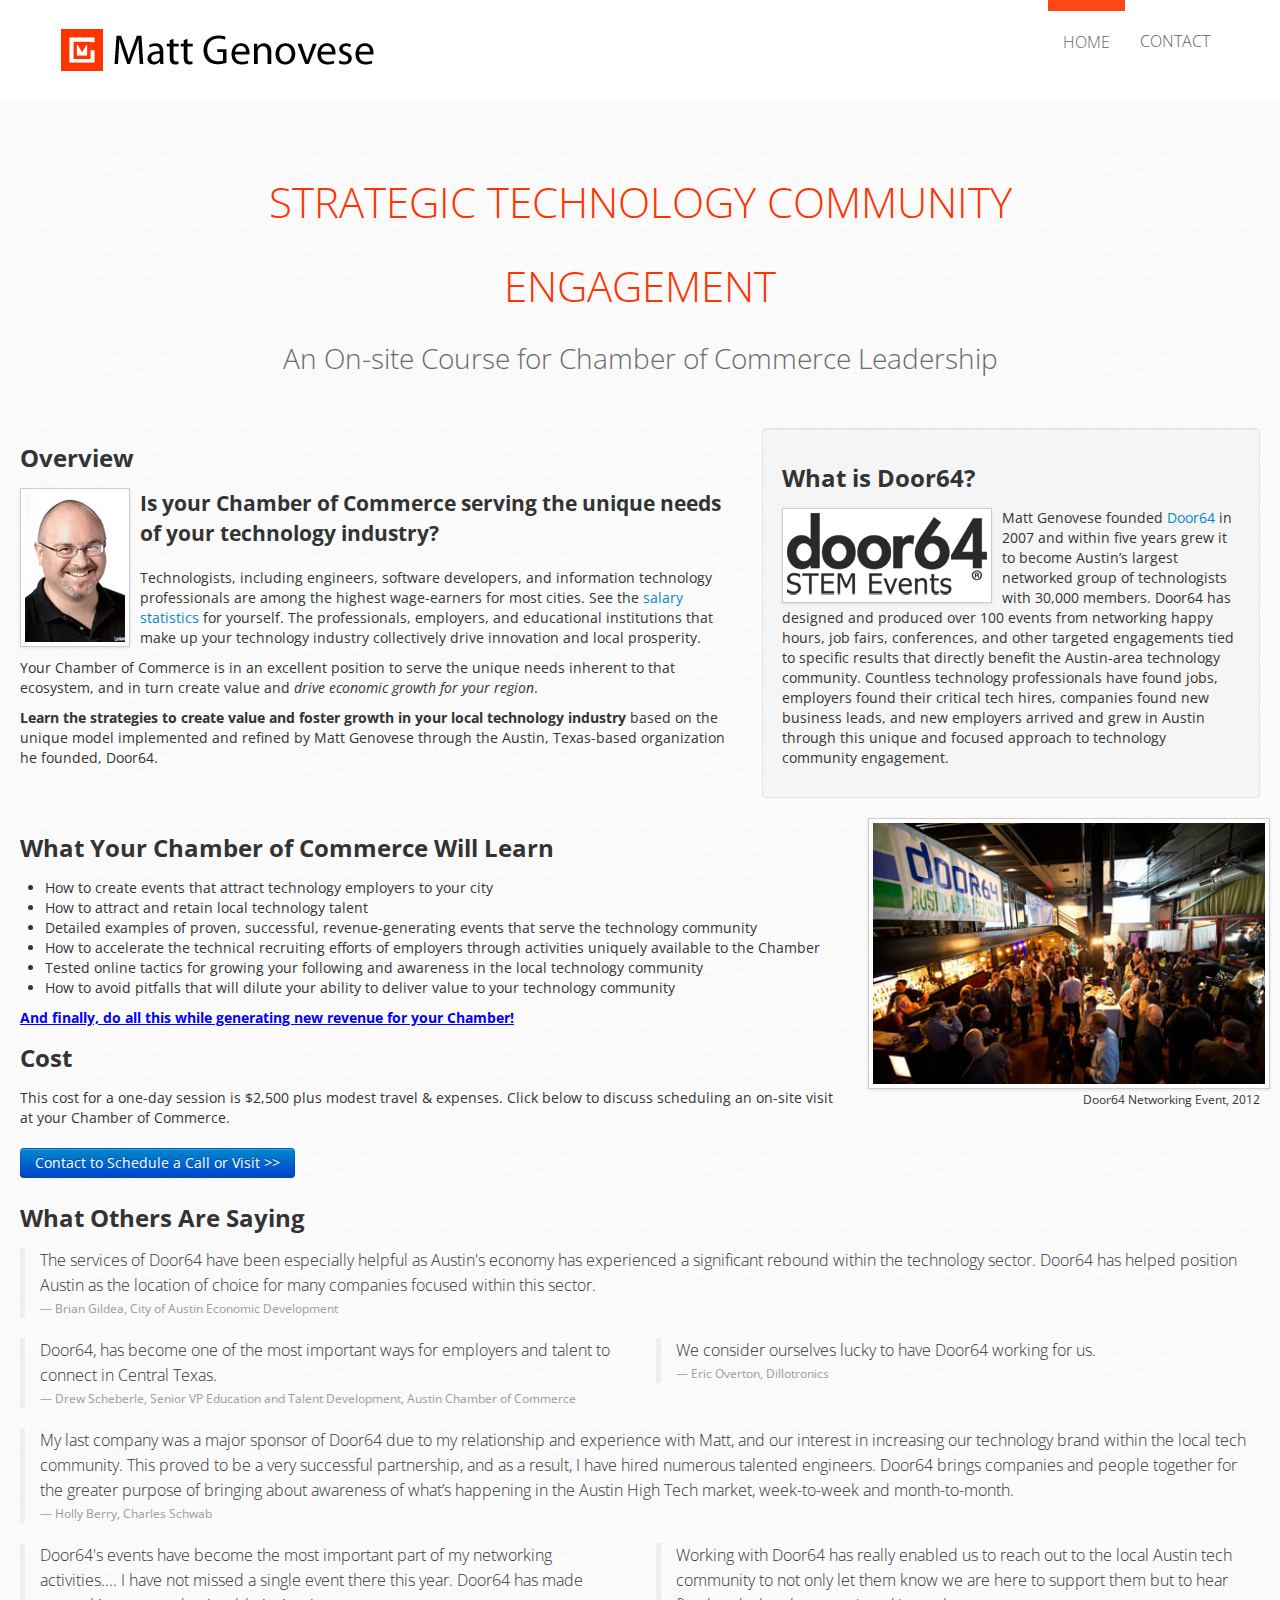
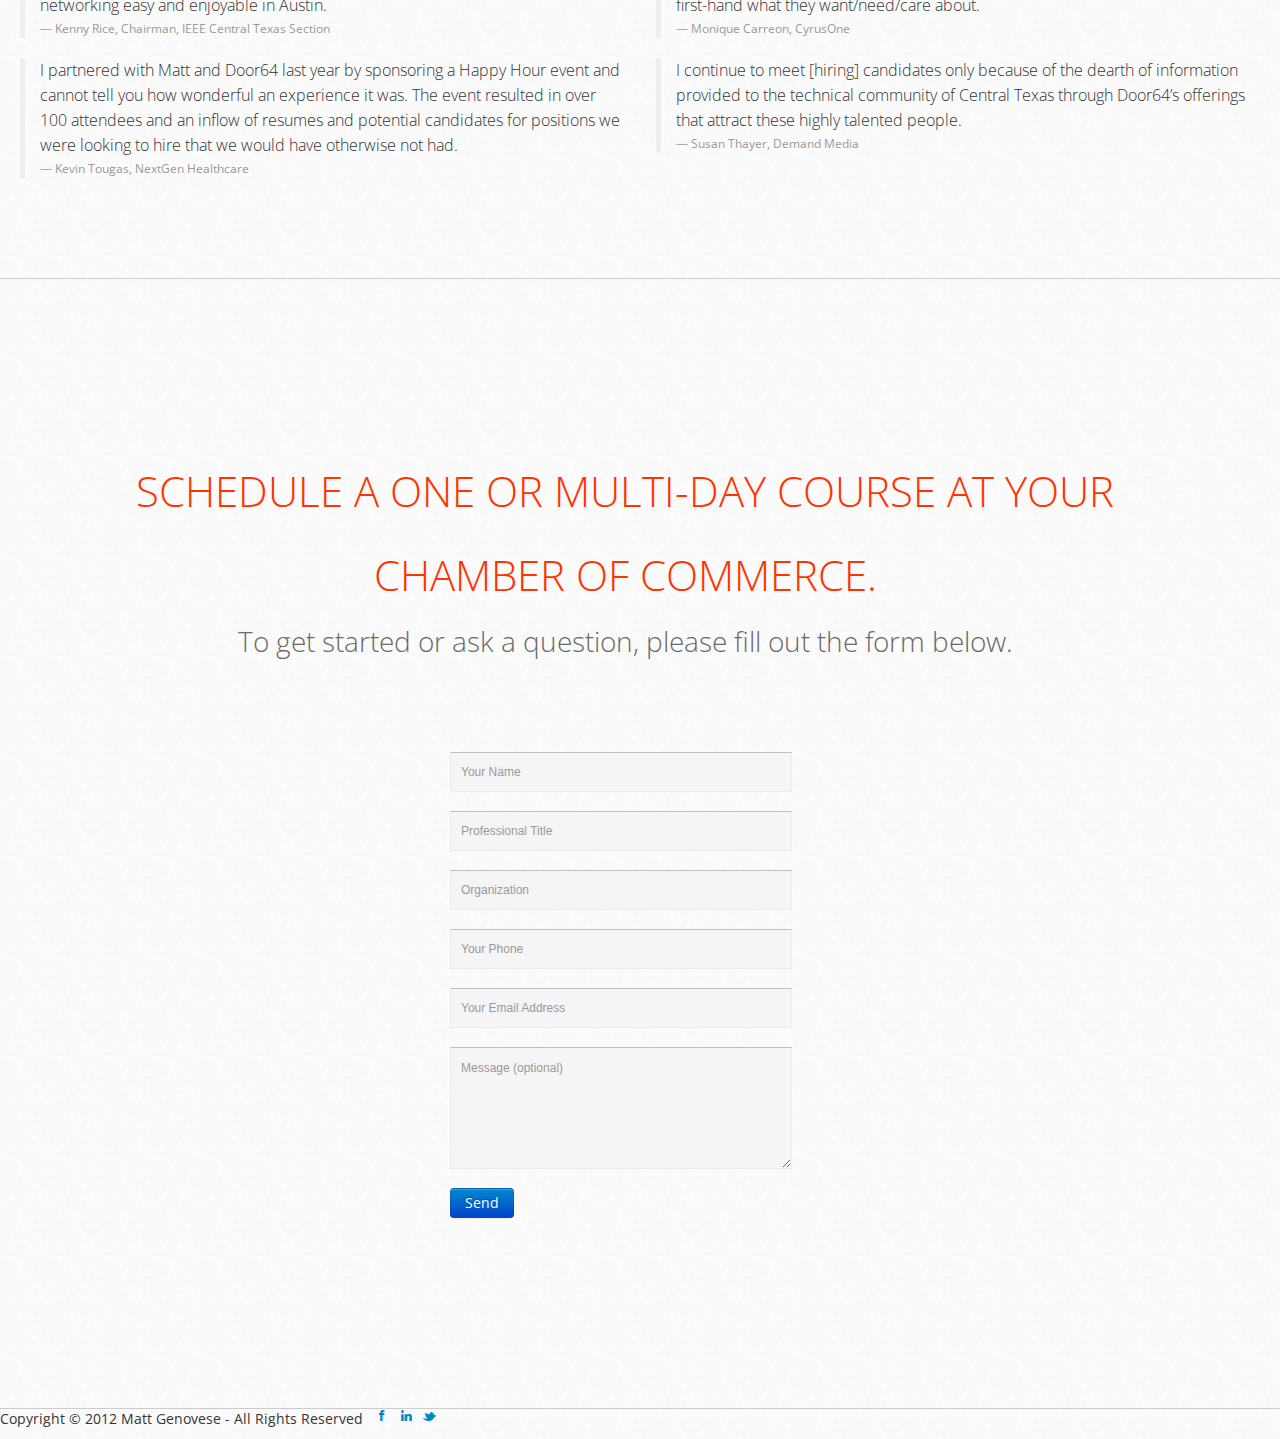
==== commit fcdfa1e3: "Updates to text copy" ====
--- a/chamber-of-commerce-consulting.html
+++ b/chamber-of-commerce-consulting.html
@@ -2,7 +2,7 @@
 <html lang="en">
   <head>
     <meta charset="utf-8">
-    <title>Chamber of Commerce Consulting on Technology Engagement</title>
+    <title>Strategic Technology Community Engagement Course for Chamber of Commerce Leadership</title>
     <meta name="viewport" content="width=device-width, initial-scale=1.0">
     <meta name="description" content="Boost your Chamber of Commerce's engagement in your technology community, better serve local employers, and increase your annual revenue.">
     <meta name="author" content="Matt Genovese">
@@ -50,7 +50,7 @@
 <div class="row header">
    
   <!-- NAV --> 
-  
+  
 <nav class="navbar navbar-fixed-top">
             <div class="navbar-inner">
                 <div class="container">
@@ -88,20 +88,21 @@
             <div class="explain">
 
               <h2>Strategic Technology Community Engagement</h2>
-              <p class="intro">Consulting for Chambers of Commerce</p>
+              <p class="intro">An On-site Course for Chamber of Commerce Leadership</p>
               <div class="row-fluid"> 
               <div class="span7">
                 <h3>Overview</h3>
 
                 <img class="img-polaroid" style="float: left; margin-right: 10px;" src="/files/headshot_100w.jpg"/>
-                <p class="lead">Is your Chamber of Commerce serving the unique needs of your technology industry?</p>
-                <p>Every city hosts a technology community with individual professionals, employers, user groups, and universities collectively driving innovation and local prosperity. The local Chamber of Commerce is in an excellent position to serve the unique needs inherent to that ecosystem, and in turn create value for each constituent and drive economic growth for your region.</p>
-                <p><strong>Learn the strategies to create value and foster growth in your local technology industry</strong> based on the model implemented and refined by Matt Genovese through the Austin, Texas-based organization he founded, Door64.</p>
-                <div style="clear:both;"></div>
-              </div>
-              <div class="well span5">
-                <h3>What is Door64?</h3>
-                <a href="http://door64.com" target="_blank"><img class="img-polaroid" style="float: left; margin-right: 10px;" src="/files/door64_200w.png" alt="Door64 STEM Events"/></a>
+                <p class="lead"><strong>Is your Chamber of Commerce serving the unique needs of your technology industry?</strong></p>
+	        <p>Technologists, including engineers, software developers, and information technology professionals are among the highest wage-earners for most cities.  See the <a target="_blank" href="http://www.simplyhired.com/a/salary/search/q-software+developer">salary statistics</a> for yourself.  The professionals, employers, and educational institutions that make up your technology industry collectively drive innovation and local prosperity.</p>
+                <p>Your Chamber of Commerce is in an excellent position to serve the unique needs inherent to that ecosystem, and in turn create value and <em>drive economic growth for your region</em>.</p>
+	        <p><strong>Learn the strategies to create value and foster growth in your local technology industry</strong> based on the unique model implemented and refined by Matt Genovese through the Austin, Texas-based organization he founded, Door64.</p>
+	<div style="clear:both;"></div>
+      </div>
+      <div class="well span5">
+	<h3>What is Door64?</h3>
+	<a href="http://door64.com" target="_blank"><img class="img-polaroid" style="float: left; margin-right: 10px;" src="/files/door64_200w.png" alt="Door64 STEM Events"/></a>
                 <p>Matt Genovese founded <a href="http://door64.com" target="_blank">Door64</a> in 2007 and within five years grew it to become Austin’s largest networked group of technologists with 30,000 members.  Door64 has designed and produced over 100 events from networking happy hours, job fairs, conferences, and other targeted engagements tied to specific results that directly benefit the Austin-area technology community.  Countless technology professionals have found jobs, employers found their critical tech hires, companies found new business leads, and new employers arrived and grew in Austin through this unique and focused approach to technology community engagement.</p>
               <div style="clear:both;"></div>
               </div>
@@ -112,15 +113,18 @@
                 <h3>What Your Chamber of Commerce Will Learn</h3>
                 <p>
                 <ul>
+                  <li>How to create events that attract technology employers to your city</li>
                   <li>How to attract and retain local technology talent</li>
-                  <li>Detailed examples of successful, proven events that generate significant revenue while serving the technology community</li>
-                  <li>How to create events that attract technology employers to your city</li>
+                  <li>Detailed examples of proven, successful, revenue-generating events that serve the technology community</li>
                   <li>How to accelerate the technical recruiting efforts of employers through activities uniquely available to the Chamber</li>
                   <li>Tested online tactics for growing your following and awareness in the local technology community</li>
                   <li>How to avoid pitfalls that will dilute your ability to deliver value to your technology community</li>
                 </ul>
+                <div style="text-decoration: underline; font-weight: bold; color: blue;">And finally, do all this while generating new revenue for your Chamber!</div>
                 </p>
-
+
+                <h3>Cost</h3>
+                <p>This cost for a one-day session is $2,500 plus modest travel & expenses.  Click below to discuss scheduling an on-site visit at your Chamber of Commerce.</p>
                 <p style="margin-top: 20px;">
                   <a class="btn btn-primary" href="#contact">Contact to Schedule a Call or Visit >></a>
                 </p>
@@ -203,17 +207,15 @@
     <!-- CONTACT -->
 
      <div class="row section" id="contact">
-    <!-- MAP ############################################### -->
     
     <div>  
     <div class="container">
-      <h2>Schedule a one or multi-day consulting arrangement.</h2>
-      <p class="intro">To learn more or get started, please fill out the form below.</p>
+      <h2>Schedule a one or multi-day course at your Chamber of Commerce.</h2>
+      <p class="intro">To get started or ask a question, please fill out the form below.</p>
     </div>
     
     </div> <!-- /contact -->  
 
-    <!-- /MAP ############################################### -->
     <div id="form">
     
       <div class="container" style="width: 350px; margin-left:auto; margin-right:auto;">
@@ -259,22 +261,6 @@
                     </form>
           </div>
          
-<!-- 
-          <div class="span3 offset1" >
-            <h3>Contact info</h3>
-
-              <p>121 North Avenue<br>
-                Burlington, VT<br>
-                05454
-                Phone: (123) 456-7890<br>
-                Fax: (123) 456-7890<br>
-                Email: email@address.com<br>
-                Web: companyname.com</p>
-            
-          </div>
--->
-          
-          
         </div>    
     
              
@@ -320,8 +306,6 @@
   <script src="js/jquery.js"></script>
   
   <script src="js/jquery.mousewheel-3.0.4.pack.js"></script>
-  <script src="js/jquery.gmap.js"></script>
-  <script type="text/javascript" src="http://maps.google.com/maps/api/js?sensor=false"></script>
   <script src="js/jquery.form.js"></script>   
   <script src="js/custom.js"></script>
   <script src="js/jquery.isotope.min.js"></script> 
@@ -329,29 +313,4 @@
   <script src="js/anchor.js" type="text/javascript"></script>
   <script src="js/bootstrap.js"></script>
 
-
-
-     <!-- MAP -->
-
-   <script type="text/javascript">
-  $(document).ready(function(){
-    $("#map").gMap({ controls: false,
-                      scrollwheel: false,
-                          draggable: true,
-                      markers: [{ latitude: 44.47698,
-                                  longitude: 1006.8,
-                                  icon: { image: "img/pin.png",
-                                          iconsize: [32, 47],
-                                          iconanchor: [32,47],
-                                          infowindowanchor: [12, 0] } }
-                                ],
-                      icon: { image: "img/pin.png", 
-                              iconsize: [26, 46],
-                              iconanchor: [12, 46],
-                              infowindowanchor: [12, 0] },
-                      latitude: 44.47698,
-                      longitude: 1006.8,
-                      zoom: 15, });
-  });
-  </script>
 </html>
